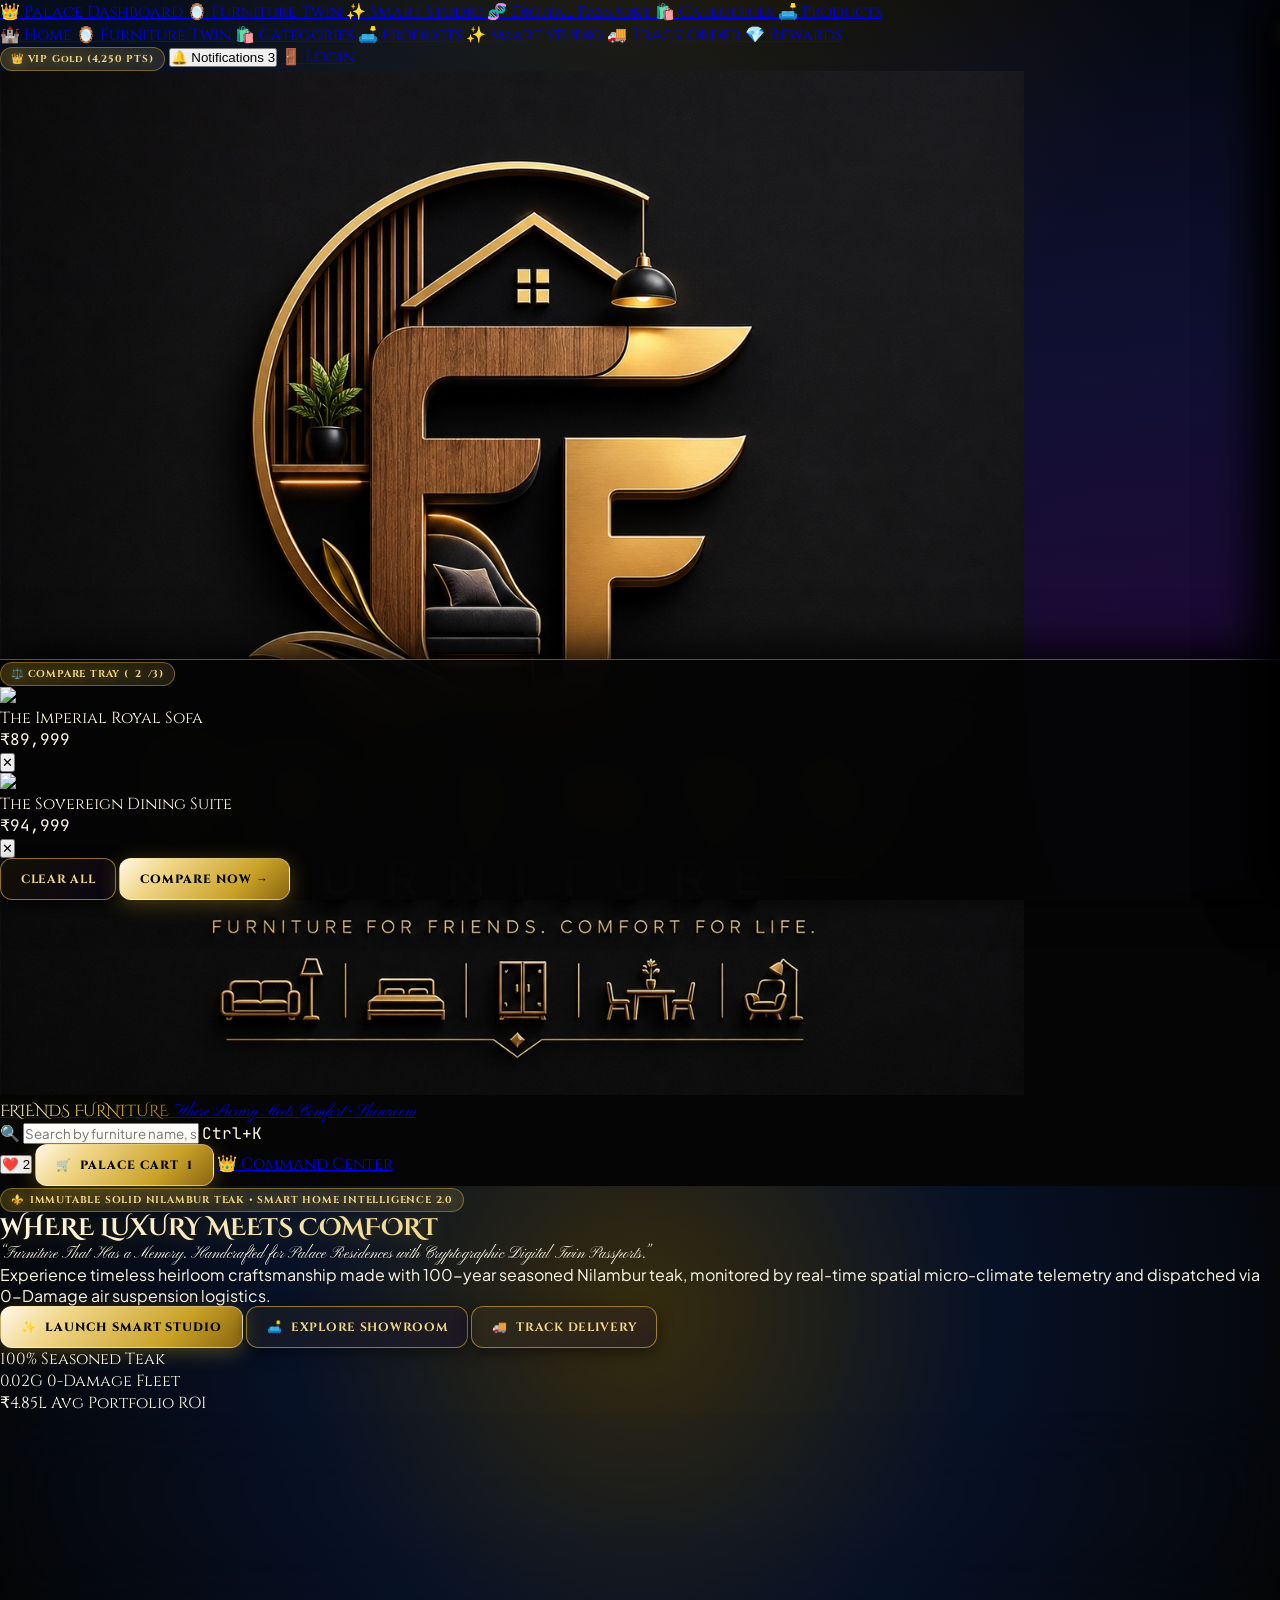
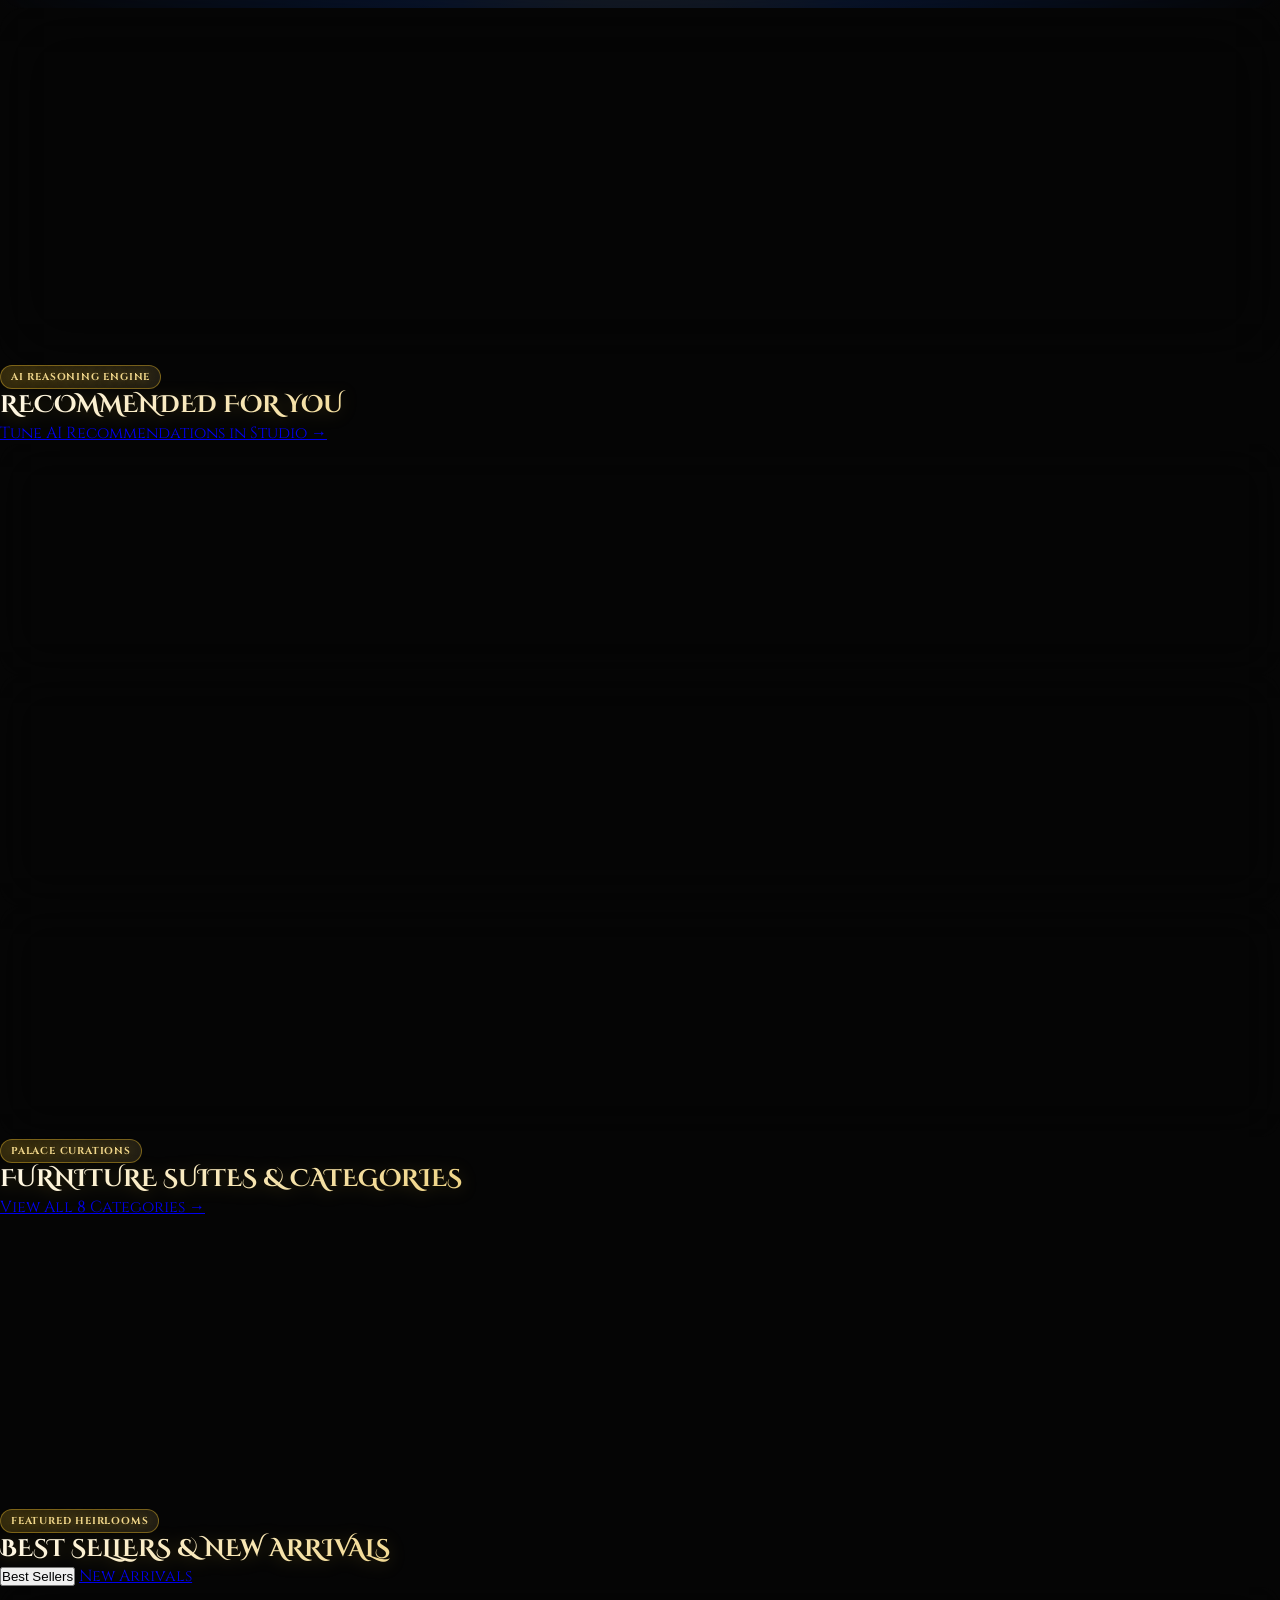
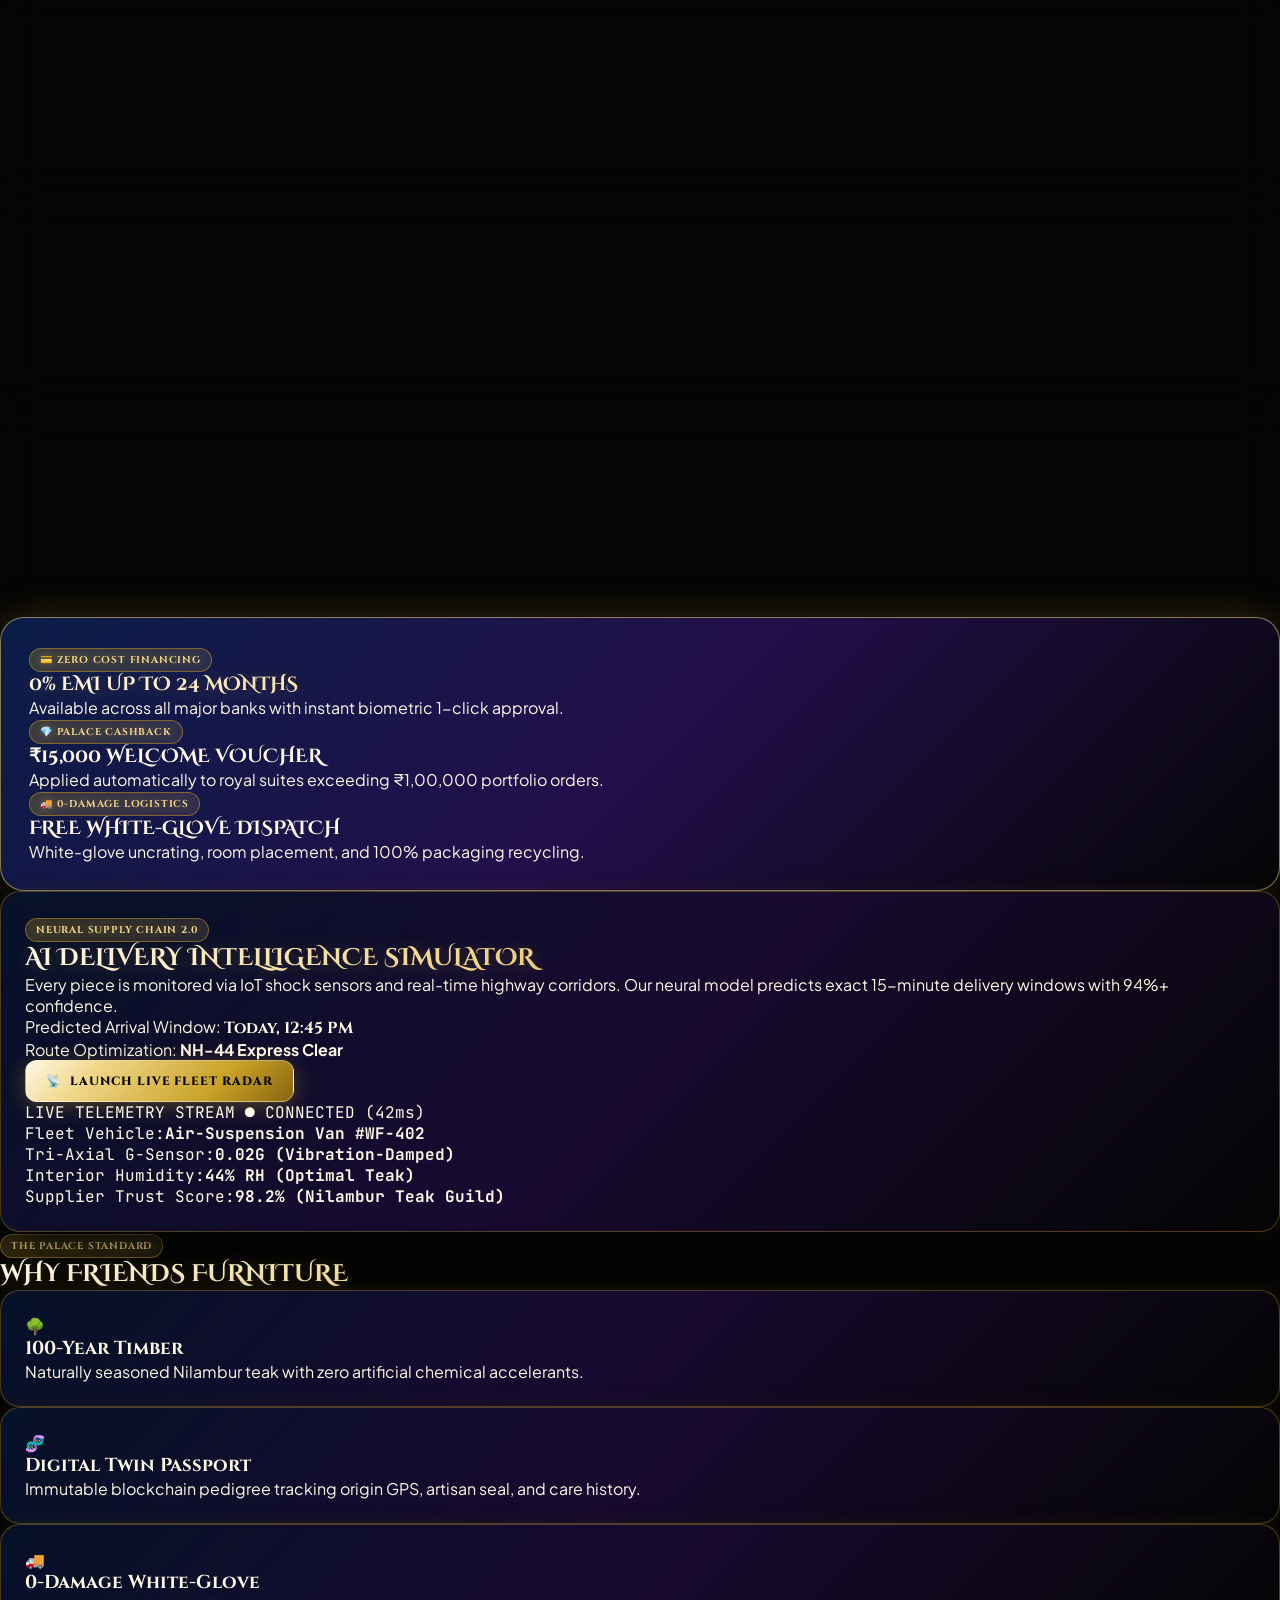
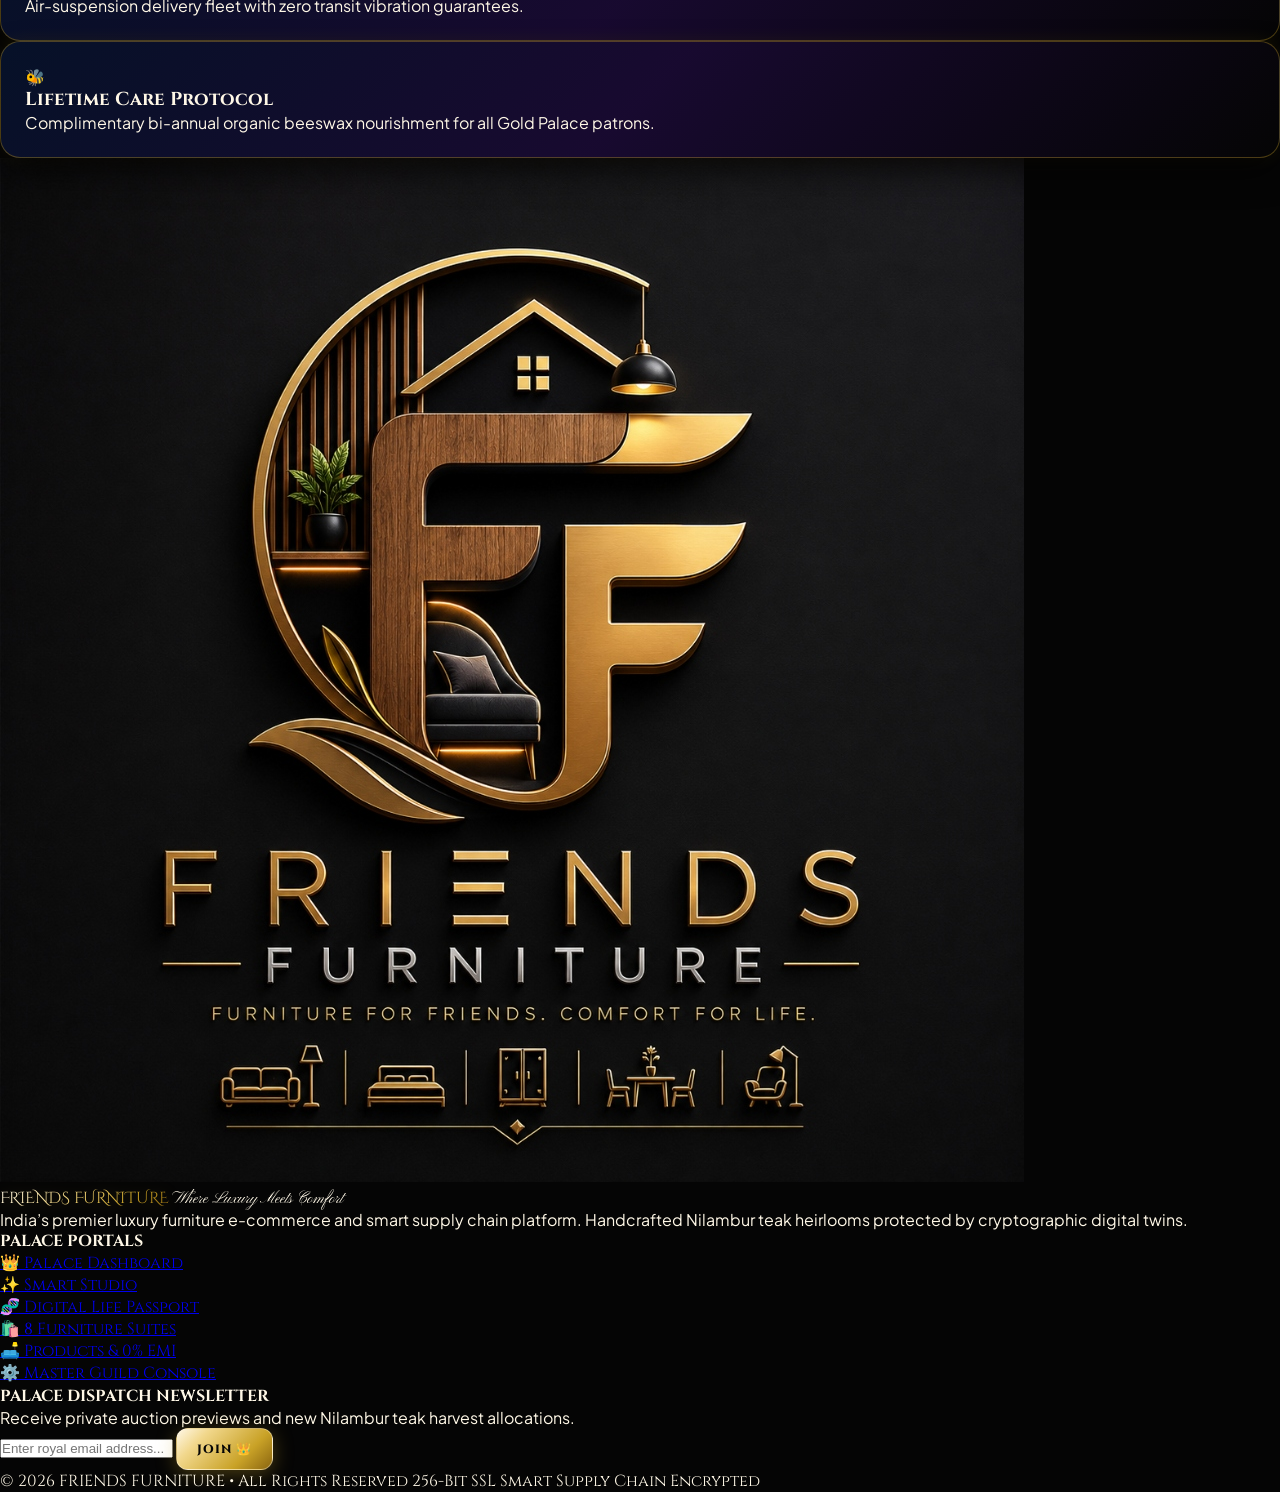
==== index.html @ a9c38a90 "Initialize Friends Furniture with 100% free-tier architecture" ====
<!DOCTYPE html>
<html lang="en">
<head>
  <meta charset="UTF-8" />
  <meta name="viewport" content="width=device-width, initial-scale=1.0" />
  <title>FRIENDS FURNITURE — Where Luxury Meets Comfort | Smart Furniture E-Commerce</title>

  <!-- Google Fonts: Cinzel Decorative, Cinzel, Playfair Display, Pinyon Script, Plus Jakarta Sans & JetBrains Mono -->
  <link rel="preconnect" href="https://fonts.googleapis.com" />
  <link rel="preconnect" href="https://fonts.gstatic.com" crossorigin />
  <link href="https://fonts.googleapis.com/css2?family=Cinzel+Decorative:wght@700;900&family=Cinzel:wght@500;600;700;800;900&family=Playfair+Display:ital,wght@0,600;0,700;1,400&family=Pinyon+Script&family=Plus+Jakarta+Sans:wght@300;400;500;600;700;800&family=JetBrains+Mono:wght@400;500;600;700&display=swap" rel="stylesheet" />

  <!-- Tailwind CSS CDN -->
  <script src="https://cdn.tailwindcss.com"></script>
  <script>
    tailwind.config = {
      theme: {
        extend: {
          colors: {
            royalNavy: '#07142F',
            royalPurple: '#1B0B36',
            obsidian: '#050505',
            antiqueGold: '#C9A227',
            champagne: '#F1D78B',
            ivory: '#FFF8E7',
            burgundy: '#3A0B18',
            emeraldPalace: '#0B3A2C'
          },
          fontFamily: {
            cinzel: ['"Cinzel"', 'serif'],
            cinzelDecor: ['"Cinzel Decorative"', 'serif'],
            pinyon: ['"Pinyon Script"', 'cursive'],
            serif: ['"Playfair Display"', 'Georgia', 'serif'],
            sans: ['"Plus Jakarta Sans"', 'sans-serif'],
            mono: ['"JetBrains Mono"', 'monospace']
          }
        }
      }
    }
  </script>

  <!-- Leaflet CSS for OpenStreetMap (100% Free) -->
  <link rel="stylesheet" href="https://unpkg.com/leaflet@1.9.4/dist/leaflet.css" />

  <!-- Lucide Icons (Free & Open Source) -->
  <script src="https://unpkg.com/lucide@latest"></script>

  <link rel="stylesheet" href="styles.css" />

  <style>
    .hero-glow {
      background: radial-gradient(circle at 50% 30%, rgba(201, 162, 39, 0.25) 0%, rgba(7, 20, 47, 0.8) 50%, rgba(5, 5, 5, 0.98) 100%);
    }
  </style>
</head>

<body class="min-h-screen flex flex-col justify-between antialiased selection:bg-antiqueGold selection:text-black">

  <!-- 🏛️ 1. TOP GLOBAL PROCLAMATION & ECOSYSTEM BAR -->
  <div class="bg-[#050505]/95 backdrop-blur-xl text-xs py-2 border-b border-antiqueGold/30 sticky top-0 z-50">
    <div class="max-w-[1400px] mx-auto px-4 sm:px-6 lg:px-8 flex flex-wrap items-center justify-between gap-3">
      
      <!-- Left: Platform Core Apps & Portals -->
      <div class="flex flex-wrap items-center gap-2">
        <div class="flex items-center gap-1 bg-black/70 p-1 rounded-xl border border-antiqueGold/50 shadow-md">
          <a href="customer-dashboard.html" class="px-2.5 py-1 rounded-lg text-[10px] font-cinzel font-bold text-champagne hover:text-white hover:bg-antiqueGold/20 transition flex items-center gap-1 whitespace-nowrap">
            <span>👑</span> Palace Dashboard
          </a>
          <a href="furniture-twin.html" class="px-2.5 py-1 rounded-lg text-[10px] font-cinzel font-bold text-champagne hover:text-white hover:bg-antiqueGold/20 transition flex items-center gap-1 whitespace-nowrap">
            <span>🪞</span> Furniture Twin
          </a>
          <a href="smart-studio.html" class="px-2.5 py-1 rounded-lg text-[10px] font-cinzel font-bold text-stone-300 hover:text-white hover:bg-antiqueGold/20 transition flex items-center gap-1 whitespace-nowrap">
            <span>✨</span> Smart Studio
          </a>
          <a href="furniture-passport.html?id=FF-2026-00125" class="px-2.5 py-1 rounded-lg text-[10px] font-cinzel font-bold text-stone-300 hover:text-white hover:bg-antiqueGold/20 transition flex items-center gap-1 whitespace-nowrap">
            <span>🧬</span> Digital Passport
          </a>
          <a href="categories.html" class="px-2.5 py-1 rounded-lg text-[10px] font-cinzel font-bold text-stone-300 hover:text-white hover:bg-white/10 transition flex items-center gap-1 whitespace-nowrap">
            <span>🛍️</span> Categories
          </a>
          <a href="living-room.html" class="px-2.5 py-1 rounded-lg text-[10px] font-cinzel font-bold text-stone-300 hover:text-white hover:bg-white/10 transition flex items-center gap-1 whitespace-nowrap">
            <span>🛋️</span> Products
          </a>
        </div>

        <div class="h-4 w-px bg-antiqueGold/40 mx-1 hidden lg:block"></div>

        <div class="flex items-center gap-1 bg-black/50 p-1 rounded-xl border border-white/15 overflow-x-auto">
          <a href="index.html" class="px-2 py-1 rounded-lg text-[10px] font-cinzel font-bold text-[#050505] bg-gradient-to-r from-antiqueGold to-champagne shadow font-black whitespace-nowrap">
            🏰 Home
          </a>
          <a href="furniture-twin.html" class="px-2 py-1 rounded-lg text-[10px] font-cinzel font-bold text-champagne hover:text-white hover:bg-white/5 whitespace-nowrap">
            🪞 Furniture Twin
          </a>
          <a href="categories.html" class="px-2 py-1 rounded-lg text-[10px] font-cinzel font-bold text-stone-300 hover:text-white hover:bg-white/5 whitespace-nowrap">
            🛍️ Categories
          </a>
          <a href="living-room.html" class="px-2 py-1 rounded-lg text-[10px] font-cinzel font-bold text-stone-300 hover:text-white hover:bg-white/5 whitespace-nowrap">
            🛋️ Products
          </a>
          <a href="smart-studio.html" class="px-2 py-1 rounded-lg text-[10px] font-cinzel font-bold text-stone-300 hover:text-white hover:bg-white/5 whitespace-nowrap">
            ✨ Smart Studio
          </a>
          <a href="customer-dashboard.html#ordersSec" class="px-2 py-1 rounded-lg text-[10px] font-cinzel font-bold text-stone-300 hover:text-white hover:bg-white/5 whitespace-nowrap">
            🚚 Track Order
          </a>
          <a href="customer-dashboard.html#memberSec" class="px-2 py-1 rounded-lg text-[10px] font-cinzel font-bold text-stone-300 hover:text-white hover:bg-white/5 whitespace-nowrap">
            💎 Rewards
          </a>
        </div>
      </div>

      <!-- Right Session Status -->
      <div class="flex items-center gap-3 text-stone-300 text-[11px] font-cinzel ml-auto">
        <span class="text-champagne font-bold hidden md:inline badge-gold px-2.5 py-0.5 rounded-full text-[10px]">
          👑 VIP Gold (4,250 PTS)
        </span>
        <button class="ff-notif-trigger text-antiqueGold hover:text-white font-bold text-[10px] flex items-center gap-1.5 bg-white/5 px-2.5 py-1 rounded-lg border border-antiqueGold/30 transition relative">
          <span>🔔</span> Notifications
          <span class="ff-notif-badge w-4 h-4 bg-antiqueGold text-black font-black text-[9px] rounded-full flex items-center justify-center">3</span>
        </button>
        <a href="login.html" class="text-stone-300 hover:text-white font-bold text-[10px] uppercase border border-white/20 px-2.5 py-1 rounded-lg hover:border-antiqueGold transition">
          🚪 Login
        </a>
      </div>

    </div>
  </div>

  <!-- 🏛️ 2. MAIN STICKY NAVBAR -->
  <header class="bg-[#050505]/95 backdrop-blur-2xl border-b border-antiqueGold/30 shadow-2xl sticky top-9 z-40">
    <div class="max-w-[1400px] mx-auto px-4 sm:px-6 lg:px-8 py-3.5 flex items-center justify-between gap-4">
      
      <!-- Brand Logo -->
      <a href="index.html" class="flex items-center gap-3.5 group shrink-0">
        <div class="relative w-12 h-12 rounded-2xl overflow-hidden border-2 border-antiqueGold/60 shadow-[0_0_18px_rgba(201,162,39,0.85)] group-hover:scale-105 transition duration-300 transform bg-black shrink-0">
          <img src="assets/friends-furniture-logo.jpg" alt="Friends Furniture Royal Emblem" class="w-full h-full object-cover" />
        </div>
        <div>
          <span class="font-cinzelDecor font-black text-xl sm:text-2xl tracking-wider gold-gradient-text block">
            FRIENDS FURNITURE
          </span>
          <span class="font-pinyon text-sm sm:text-base tracking-widest text-champagne block -mt-1">
            Where Luxury Meets Comfort • Showroom
          </span>
        </div>
      </a>

      <!-- Search Trigger -->
      <div class="hidden md:flex items-center flex-1 max-w-md mx-4 relative cursor-pointer ff-search-trigger">
        <span class="absolute left-3.5 text-stone-400 text-sm">🔍</span>
        <input 
          type="text" 
          readonly
          placeholder="Search by furniture name, solid wood, room style..." 
          class="w-full bg-black/70 border border-antiqueGold/40 rounded-2xl py-2 pl-10 pr-4 text-xs text-white placeholder-stone-500 cursor-pointer focus:outline-none font-sans"
        />
        <span class="absolute right-3 text-[10px] text-stone-400 font-mono bg-white/10 px-1.5 py-0.5 rounded">Ctrl+K</span>
      </div>

      <!-- Quick Action Utilities -->
      <div class="flex items-center gap-2.5 sm:gap-3">
        <button onclick="FF_Wishlist.toggle('ff-101')" class="p-2.5 rounded-xl bg-white/5 hover:bg-white/10 border border-antiqueGold/30 text-stone-200 relative transition" title="Royal Wishlist">
          <span class="text-base">❤️</span>
          <span class="ff-wishlist-badge absolute top-1 right-1 w-4 h-4 bg-antiqueGold text-black text-[9px] font-black rounded-full flex items-center justify-center">2</span>
        </button>

        <button class="ff-cart-trigger btn-gold px-3.5 py-2 rounded-xl text-xs font-cinzel font-black shadow-xl flex items-center gap-1.5">
          <span>🛒</span>
          <span class="hidden sm:inline">Palace Cart</span>
          <span class="ff-cart-badge bg-black text-antiqueGold text-[10px] font-black px-1.5 py-0.2 rounded-full">1</span>
        </button>

        <a href="customer-dashboard.html" class="p-2 rounded-xl bg-white/5 hover:bg-white/10 border border-antiqueGold/30 text-champagne transition hidden sm:flex items-center gap-1.5 text-xs font-cinzel font-bold">
          <span>👑</span> Command Center
        </a>
      </div>

    </div>
  </header>

  <!-- 🌟 3. MAIN SHOWROOM HOMEPAGE CONTENT -->
  <main class="w-full space-y-16 pb-12">
    
    <!-- 👑 HERO SECTION: GRAND LUXURY SHOWROOM BANNER -->
    <section class="relative w-full py-16 sm:py-24 hero-glow border-b border-antiqueGold/30 overflow-hidden">
      <div class="max-w-[1400px] mx-auto px-4 sm:px-6 lg:px-8 grid grid-cols-1 lg:grid-cols-12 gap-8 items-center relative z-10">
        
        <div class="lg:col-span-7 space-y-6 text-left">
          <div class="inline-flex items-center gap-2 badge-gold text-[10px] font-cinzel font-bold px-3.5 py-1 rounded-full uppercase tracking-wider">
            <span>⚜️</span> IMMUTABLE SOLID NILAMBUR TEAK • SMART HOME INTELLIGENCE 2.0
          </div>
          
          <h1 class="text-3xl sm:text-5xl lg:text-6xl font-cinzelDecor font-black text-white gold-gradient-text leading-tight drop-shadow-[0_4px_25px_rgba(201,162,39,0.35)]">
            WHERE LUXURY MEETS COMFORT
          </h1>
          
          <p class="text-base sm:text-xl text-champagne font-pinyon leading-relaxed">
            “Furniture That Has a Memory. Handcrafted for Palace Residences with Cryptographic Digital Twin Passports.”
          </p>

          <p class="text-xs sm:text-sm text-stone-300 font-sans max-w-xl leading-relaxed">
            Experience timeless heirloom craftsmanship made with 100-year seasoned Nilambur teak, 
            monitored by real-time spatial micro-climate telemetry and dispatched via 0-Damage air suspension logistics.
          </p>

          <!-- Call to Action Buttons -->
          <div class="flex flex-wrap items-center gap-4 pt-2">
            <a href="smart-studio.html" class="btn-gold px-6 py-3.5 rounded-xl font-cinzel font-black text-xs uppercase tracking-widest shadow-2xl flex items-center gap-2">
              <span>✨</span> LAUNCH SMART STUDIO
            </a>
            <a href="living-room.html" class="btn-outline-gold px-6 py-3.5 rounded-xl font-cinzel font-bold text-xs uppercase tracking-widest flex items-center gap-2">
              <span>🛋️</span> EXPLORE SHOWROOM
            </a>
            <a href="customer-dashboard.html#ordersSec" class="btn-outline-gold px-6 py-3.5 rounded-xl font-cinzel font-bold text-xs uppercase tracking-widest flex items-center gap-2">
              <span>🚚</span> TRACK DELIVERY
            </a>
          </div>

          <!-- Hero KPI Ticker -->
          <div class="grid grid-cols-3 gap-4 pt-6 border-t border-white/10 text-xs font-cinzel max-w-lg">
            <div>
              <span class="text-2xl font-cinzel font-black text-champagne block">100%</span>
              <span class="text-[10px] text-stone-400">Seasoned Teak</span>
            </div>
            <div>
              <span class="text-2xl font-cinzel font-black text-emerald-400 block">0.02G</span>
              <span class="text-[10px] text-stone-400">0-Damage Fleet</span>
            </div>
            <div>
              <span class="text-2xl font-cinzel font-black text-champagne block">₹4.85L</span>
              <span class="text-[10px] text-stone-400">Avg Portfolio ROI</span>
            </div>
          </div>
        </div>

        <!-- Hero 3D Staging Visual Card -->
        <div class="lg:col-span-5 relative">
          <div class="saas-card-featured p-4 relative overflow-hidden rounded-3xl group">
            <div class="aspect-[4/3] rounded-2xl overflow-hidden bg-black/80 relative">
              <img src="https://images.unsplash.com/photo-1555041469-a586c61ea9bc?auto=format&fit=crop&w=1000&q=80" alt="Palace Living Room Showroom" class="w-full h-full object-cover group-hover:scale-105 transition duration-700" />
              <div class="absolute inset-0 bg-gradient-to-t from-black via-transparent to-transparent"></div>
              <div class="absolute bottom-4 left-4 right-4 flex justify-between items-end">
                <div>
                  <span class="badge-gold text-[8px]">SPOTLIGHT MASTERPIECE</span>
                  <h3 class="font-cinzel font-bold text-sm text-white mt-0.5">The Imperial Royal Sofa</h3>
                  <span class="text-champagne font-mono text-xs font-bold">₹89,999 • Solid Teak</span>
                </div>
                <a href="smart-studio.html#customizerSec" class="btn-gold px-3 py-1.5 rounded-lg text-[10px] font-cinzel font-bold">
                  Customize In Studio →
                </a>
              </div>
            </div>
          </div>
        </div>

      </div>
    </section>

    <!-- ✨ NEW SPOTLIGHT SECTION: FRIENDS FURNITURE SMART STUDIO -->
    <section class="max-w-[1400px] mx-auto px-4 sm:px-6 lg:px-8">
      <div class="saas-card-featured p-8 rounded-3xl border border-antiqueGold/60 grid grid-cols-1 lg:grid-cols-12 gap-8 items-center">
        
        <div class="lg:col-span-7 space-y-4">
          <div class="inline-flex items-center gap-2 badge-gold text-[9px] font-cinzel font-bold px-3 py-1 rounded-full uppercase">
            <span>✨</span> FLAGSHIP TECHNOLOGY PRODUCT
          </div>
          <h2 class="text-2xl sm:text-4xl font-cinzelDecor font-black text-white gold-gradient-text">
            FRIENDS FURNITURE SMART STUDIO
          </h2>
          <p class="text-xs sm:text-sm text-stone-300 font-sans leading-relaxed">
            Experience our next-generation furniture intelligence suite. Combine AI recommendations, 
            interactive 2D/3D customization, 4-chamber spatial staging, side-by-side product comparison, 
            and real-time zero-cost EMI calculations in one dedicated command center.
          </p>

          <div class="grid grid-cols-2 sm:grid-cols-3 gap-3 pt-2 text-xs font-cinzel">
            <div class="p-3 bg-black/60 rounded-xl border border-white/10 space-y-1">
              <span class="text-champagne font-bold block">🤖 AI Curation</span>
              <span class="text-[10px] text-stone-400 font-sans">Contextual room & style match</span>
            </div>
            <div class="p-3 bg-black/60 rounded-xl border border-white/10 space-y-1">
              <span class="text-champagne font-bold block">🎨 Live Customizer</span>
              <span class="text-[10px] text-stone-400 font-sans">Dynamic fabric, finish & size</span>
            </div>
            <div class="p-3 bg-black/60 rounded-xl border border-white/10 space-y-1">
              <span class="text-champagne font-bold block">🛋️ 3D Room Preview</span>
              <span class="text-[10px] text-stone-400 font-sans">Spatial scale & walking chi</span>
            </div>
          </div>

          <div class="pt-3">
            <a href="smart-studio.html" class="btn-gold px-7 py-3.5 rounded-xl font-cinzel font-black text-xs uppercase tracking-widest shadow-2xl inline-flex items-center gap-2">
              <span>🚀</span> OPEN DEDICATED SMART STUDIO →
            </a>
          </div>
        </div>

        <div class="lg:col-span-5 relative">
          <div class="aspect-[4/3] rounded-2xl overflow-hidden bg-black border border-antiqueGold/40 shadow-2xl relative group">
            <img src="https://images.unsplash.com/photo-1600210492486-724fe5c67fb0?auto=format&fit=crop&w=800&q=80" class="w-full h-full object-cover group-hover:scale-105 transition duration-700" />
            <div class="absolute inset-0 bg-gradient-to-t from-black via-black/30 to-transparent"></div>
            <div class="absolute bottom-4 left-4 right-4 bg-black/80 backdrop-blur-md p-3.5 rounded-xl border border-antiqueGold/40 flex justify-between items-center text-xs">
              <div>
                <span class="font-cinzel font-bold text-white block">Smart Studio Telemetry</span>
                <span class="text-[10px] text-champagne font-mono">6 Connected Technology Modules</span>
              </div>
              <a href="smart-studio.html" class="btn-gold text-[10px] px-3 py-1.5 rounded-lg font-bold">Launch</a>
            </div>
          </div>
        </div>

      </div>
    </section>

    <!-- 🤖 NEW SECTION: AI RECOMMENDED FOR YOU CAROUSEL -->
    <section class="max-w-[1400px] mx-auto px-4 sm:px-6 lg:px-8 space-y-6">
      <div class="flex flex-col sm:flex-row justify-between sm:items-end gap-2 border-b border-antiqueGold/30 pb-4">
        <div>
          <span class="badge-gold text-[9px] font-cinzel font-bold px-2.5 py-0.5 rounded-full uppercase">AI REASONING ENGINE</span>
          <h2 class="text-2xl sm:text-3xl font-cinzelDecor font-black text-white gold-gradient-text mt-1">
            RECOMMENDED FOR YOU
          </h2>
        </div>
        <a href="smart-studio.html#recommendationsSec" class="text-xs text-champagne font-cinzel font-bold hover:underline">
          Tune AI Recommendations in Studio →
        </a>
      </div>

      <div class="grid grid-cols-1 sm:grid-cols-2 lg:grid-cols-3 gap-6">
        
        <!-- Rec Card 1 -->
        <div class="palace-card p-5 space-y-3 flex flex-col justify-between group">
          <div class="space-y-3">
            <div class="relative aspect-[4/3] rounded-xl overflow-hidden bg-black">
              <img src="https://images.unsplash.com/photo-1555041469-a586c61ea9bc?auto=format&fit=crop&w=600&q=80" class="w-full h-full object-cover group-hover:scale-105 transition duration-500" />
              <span class="absolute top-2 left-2 badge-gold text-[8px]">🤖 98% AI Match</span>
              <button onclick="FF_Wishlist.toggle('ff-101')" data-wishlist-btn="ff-101" class="absolute top-2 right-2 w-8 h-8 rounded-full bg-black/70 flex items-center justify-center text-xs hover:bg-black transition">🤍</button>
            </div>
            <div>
              <span class="text-[9px] text-stone-400 font-cinzel uppercase block">Living Room Masterpiece</span>
              <h3 class="font-cinzel font-bold text-sm text-white group-hover:text-champagne transition">The Imperial Royal Sofa</h3>
              <p class="text-[11px] text-stone-400 font-sans mt-0.5">Solid Nilambur Teak • Royal Velvet</p>
            </div>
            <div class="p-2.5 bg-antiqueGold/10 rounded-xl border border-antiqueGold/30 text-[10px] text-champagne font-sans">
              💡 Recommended because you viewed luxury palace living room furniture.
            </div>
          </div>
          <div class="space-y-2 pt-3 border-t border-white/10">
            <div class="flex items-baseline justify-between">
              <span class="font-mono text-base font-bold text-champagne">₹89,999</span>
              <span class="text-[10px] text-amber-300 font-cinzel">⚡ ₹3,750/mo (0% EMI)</span>
            </div>
            <div class="grid grid-cols-2 gap-2">
              <button onclick="FF_Cart.addItem('ff-101')" class="btn-gold text-[10px] py-2 rounded-xl">Add to Cart</button>
              <button data-compare-btn="ff-101" onclick="FF_Compare.toggle('ff-101')" class="btn-outline-gold text-[10px] py-2 rounded-lg">⚖️ Compare</button>
            </div>
          </div>
        </div>

        <!-- Rec Card 2 -->
        <div class="palace-card p-5 space-y-3 flex flex-col justify-between group">
          <div class="space-y-3">
            <div class="relative aspect-[4/3] rounded-xl overflow-hidden bg-black">
              <img src="https://images.unsplash.com/photo-1617806118233-18e1de247200?auto=format&fit=crop&w=600&q=80" class="w-full h-full object-cover group-hover:scale-105 transition duration-500" />
              <span class="absolute top-2 left-2 badge-gold text-[8px]">🤖 96% AI Match</span>
              <button onclick="FF_Wishlist.toggle('ff-102')" data-wishlist-btn="ff-102" class="absolute top-2 right-2 w-8 h-8 rounded-full bg-black/70 flex items-center justify-center text-xs hover:bg-black transition">🤍</button>
            </div>
            <div>
              <span class="text-[9px] text-stone-400 font-cinzel uppercase block">Banquet & Dining</span>
              <h3 class="font-cinzel font-bold text-sm text-white group-hover:text-champagne transition">The Sovereign Dining Suite</h3>
              <p class="text-[11px] text-stone-400 font-sans mt-0.5">Live-Edge Solid Sheesham • Seats 8</p>
            </div>
            <div class="p-2.5 bg-antiqueGold/10 rounded-xl border border-antiqueGold/30 text-[10px] text-champagne font-sans">
              💡 Recommended for your spacious 18x14ft dining room with brass inlays.
            </div>
          </div>
          <div class="space-y-2 pt-3 border-t border-white/10">
            <div class="flex items-baseline justify-between">
              <span class="font-mono text-base font-bold text-champagne">₹94,999</span>
              <span class="text-[10px] text-amber-300 font-cinzel">⚡ ₹3,958/mo (0% EMI)</span>
            </div>
            <div class="grid grid-cols-2 gap-2">
              <button onclick="FF_Cart.addItem('ff-102')" class="btn-gold text-[10px] py-2 rounded-xl">Add to Cart</button>
              <button data-compare-btn="ff-102" onclick="FF_Compare.toggle('ff-102')" class="btn-outline-gold text-[10px] py-2 rounded-lg">⚖️ Compare</button>
            </div>
          </div>
        </div>

        <!-- Rec Card 3 -->
        <div class="palace-card p-5 space-y-3 flex flex-col justify-between group">
          <div class="space-y-3">
            <div class="relative aspect-[4/3] rounded-xl overflow-hidden bg-black">
              <img src="https://images.unsplash.com/photo-1505693416388-ac5ce068fe85?auto=format&fit=crop&w=600&q=80" class="w-full h-full object-cover group-hover:scale-105 transition duration-500" />
              <span class="absolute top-2 left-2 badge-gold text-[8px]">🤖 95% AI Match</span>
              <button onclick="FF_Wishlist.toggle('ff-103')" data-wishlist-btn="ff-103" class="absolute top-2 right-2 w-8 h-8 rounded-full bg-black/70 flex items-center justify-center text-xs hover:bg-black transition">🤍</button>
            </div>
            <div>
              <span class="text-[9px] text-stone-400 font-cinzel uppercase block">Bedroom Sanctuary</span>
              <h3 class="font-cinzel font-bold text-sm text-white group-hover:text-champagne transition">The Majesty King Canopy Bed</h3>
              <p class="text-[11px] text-stone-400 font-sans mt-0.5">Four-Poster Seasoned Teak • 24K Gold Inlays</p>
            </div>
            <div class="p-2.5 bg-antiqueGold/10 rounded-xl border border-antiqueGold/30 text-[10px] text-champagne font-sans">
              💡 Recommended based on your interest in Master Heritage Bedroom suites.
            </div>
          </div>
          <div class="space-y-2 pt-3 border-t border-white/10">
            <div class="flex items-baseline justify-between">
              <span class="font-mono text-base font-bold text-champagne">₹1,19,999</span>
              <span class="text-[10px] text-amber-300 font-cinzel">⚡ ₹4,999/mo (0% EMI)</span>
            </div>
            <div class="grid grid-cols-2 gap-2">
              <button onclick="FF_Cart.addItem('ff-103')" class="btn-gold text-[10px] py-2 rounded-xl">Add to Cart</button>
              <button data-compare-btn="ff-103" onclick="FF_Compare.toggle('ff-103')" class="btn-outline-gold text-[10px] py-2 rounded-lg">⚖️ Compare</button>
            </div>
          </div>
        </div>

      </div>
    </section>

    <!-- 🛍️ SECTION 2: 8 FURNITURE CATEGORIES SHOWCASE -->
    <section class="max-w-[1400px] mx-auto px-4 sm:px-6 lg:px-8 space-y-6">
      <div class="flex flex-col sm:flex-row justify-between sm:items-end gap-2 border-b border-antiqueGold/30 pb-4">
        <div>
          <span class="badge-gold text-[9px] font-cinzel font-bold px-2.5 py-0.5 rounded-full uppercase">PALACE CURATIONS</span>
          <h2 class="text-2xl sm:text-3xl font-cinzelDecor font-black text-white gold-gradient-text mt-1">
            FURNITURE SUITES & CATEGORIES
          </h2>
        </div>
        <a href="categories.html" class="text-xs text-champagne font-cinzel font-bold hover:underline">
          View All 8 Categories →
        </a>
      </div>

      <div class="grid grid-cols-2 sm:grid-cols-4 gap-4">
        <!-- 1. Living Room -->
        <a href="living-room.html?cat=living" class="saas-card p-4 text-center space-y-3 group block">
          <div class="aspect-square rounded-xl overflow-hidden bg-black mb-2">
            <img src="https://images.unsplash.com/photo-1555041469-a586c61ea9bc?auto=format&fit=crop&w=400&q=80" alt="Living Room" class="w-full h-full object-cover group-hover:scale-110 transition duration-500" />
          </div>
          <h3 class="font-cinzel font-bold text-xs sm:text-sm text-white group-hover:text-champagne transition">Living Room</h3>
          <span class="text-[10px] text-stone-400 block font-sans">18 Masterpieces</span>
        </a>

        <!-- 2. Bedroom -->
        <a href="living-room.html?cat=bedroom" class="saas-card p-4 text-center space-y-3 group block">
          <div class="aspect-square rounded-xl overflow-hidden bg-black mb-2">
            <img src="https://images.unsplash.com/photo-1505693416388-ac5ce068fe85?auto=format&fit=crop&w=400&q=80" alt="Bedroom" class="w-full h-full object-cover group-hover:scale-110 transition duration-500" />
          </div>
          <h3 class="font-cinzel font-bold text-xs sm:text-sm text-white group-hover:text-champagne transition">Bedroom Sanctuary</h3>
          <span class="text-[10px] text-stone-400 block font-sans">12 Masterpieces</span>
        </a>

        <!-- 3. Dining -->
        <a href="living-room.html?cat=dining" class="saas-card p-4 text-center space-y-3 group block">
          <div class="aspect-square rounded-xl overflow-hidden bg-black mb-2">
            <img src="https://images.unsplash.com/photo-1617806118233-18e1de247200?auto=format&fit=crop&w=400&q=80" alt="Dining Room" class="w-full h-full object-cover group-hover:scale-110 transition duration-500" />
          </div>
          <h3 class="font-cinzel font-bold text-xs sm:text-sm text-white group-hover:text-champagne transition">Banquet & Dining</h3>
          <span class="text-[10px] text-stone-400 block font-sans">14 Masterpieces</span>
        </a>

        <!-- 4. Office -->
        <a href="living-room.html?cat=office" class="saas-card p-4 text-center space-y-3 group block">
          <div class="aspect-square rounded-xl overflow-hidden bg-black mb-2">
            <img src="https://images.unsplash.com/photo-1524758631624-e2822e304c36?auto=format&fit=crop&w=400&q=80" alt="Office" class="w-full h-full object-cover group-hover:scale-110 transition duration-500" />
          </div>
          <h3 class="font-cinzel font-bold text-xs sm:text-sm text-white group-hover:text-champagne transition">Executive Office</h3>
          <span class="text-[10px] text-stone-400 block font-sans">9 Masterpieces</span>
        </a>
      </div>
    </section>

    <!-- 🏆 SECTION 3: BEST SELLERS & NEW ARRIVALS -->
    <section class="max-w-[1400px] mx-auto px-4 sm:px-6 lg:px-8 space-y-6">
      <div class="flex flex-col sm:flex-row justify-between sm:items-end gap-2 border-b border-antiqueGold/30 pb-4">
        <div>
          <span class="badge-gold text-[9px] font-cinzel font-bold px-2.5 py-0.5 rounded-full uppercase">FEATURED HEIRLOOMS</span>
          <h2 class="text-2xl sm:text-3xl font-cinzelDecor font-black text-white gold-gradient-text mt-1">
            BEST SELLERS & NEW ARRIVALS
          </h2>
        </div>
        <div class="flex bg-black/60 p-1 rounded-xl border border-antiqueGold/40 text-xs font-cinzel">
          <button class="px-3.5 py-1.5 rounded-lg bg-antiqueGold text-black font-black">Best Sellers</button>
          <a href="living-room.html" class="px-3.5 py-1.5 rounded-lg text-stone-300 hover:text-white">New Arrivals</a>
        </div>
      </div>

      <div class="grid grid-cols-1 md:grid-cols-3 gap-6">
        
        <!-- Best Seller 1 -->
        <div class="saas-card p-5 space-y-3 flex flex-col justify-between group">
          <div>
            <div class="relative aspect-[4/3] rounded-xl overflow-hidden bg-black mb-3">
              <img src="https://images.unsplash.com/photo-1555041469-a586c61ea9bc?auto=format&fit=crop&w=600&q=80" alt="Royal Sofa" class="w-full h-full object-cover group-hover:scale-105 transition duration-500" />
              <span class="absolute top-2 left-2 badge-gold text-[8px]">DNA: FF-SF2048</span>
              <span class="absolute top-2 right-2 bg-emerald-950 text-emerald-400 text-[8px] font-bold px-2 py-0.5 rounded-full border border-emerald-500/40">94% Confidence</span>
            </div>
            <div class="space-y-1">
              <span class="text-[10px] text-stone-400 font-cinzel">Solid Nilambur Teak</span>
              <h3 class="font-cinzel font-bold text-sm text-white">The Imperial Royal Palace Sofa</h3>
              <p class="text-[11px] text-stone-400">Hand-carved seasoned teak adorned with 24K gold foil and emerald velvet.</p>
            </div>
          </div>
          <div class="space-y-2 pt-2 border-t border-white/10">
            <div class="flex justify-between items-baseline">
              <span class="text-base font-cinzel font-black text-champagne">₹89,999</span>
              <button onclick="FF_EMI.openModal(89999, 'The Imperial Royal Palace Sofa')" class="text-[10px] text-emerald-400 font-mono hover:underline">⚡ 0% EMI ₹3,750/mo</button>
            </div>
            <div class="grid grid-cols-2 gap-2">
              <button onclick="FF_Cart.addItem('ff-101')" class="btn-gold py-2 rounded-xl text-[10px] font-cinzel font-black text-center block">
                Add To Cart
              </button>
              <button data-compare-btn="ff-101" onclick="FF_Compare.toggle('ff-101')" class="btn-outline-gold py-2 rounded-xl text-[10px] font-cinzel font-bold text-center block">
                ⚖️ Compare
              </button>
            </div>
          </div>
        </div>

        <!-- Best Seller 2 -->
        <div class="saas-card p-5 space-y-3 flex flex-col justify-between group">
          <div>
            <div class="relative aspect-[4/3] rounded-xl overflow-hidden bg-black mb-3">
              <img src="https://images.unsplash.com/photo-1617806118233-18e1de247200?auto=format&fit=crop&w=600&q=80" alt="Dining Suite" class="w-full h-full object-cover group-hover:scale-105 transition duration-500" />
              <span class="absolute top-2 left-2 badge-gold text-[8px]">DNA: FF-DN3091</span>
              <span class="absolute top-2 right-2 bg-emerald-950 text-emerald-400 text-[8px] font-bold px-2 py-0.5 rounded-full border border-emerald-500/40">96% Confidence</span>
            </div>
            <div class="space-y-1">
              <span class="text-[10px] text-stone-400 font-cinzel">Malabar Rosewood</span>
              <h3 class="font-cinzel font-bold text-sm text-white">The Sovereign 8-Seater Dining Suite</h3>
              <p class="text-[11px] text-stone-400">Monolithic timber tabletop with brass inlays and 8 ergonomic armchairs.</p>
            </div>
          </div>
          <div class="space-y-2 pt-2 border-t border-white/10">
            <div class="flex justify-between items-baseline">
              <span class="text-base font-cinzel font-black text-champagne">₹94,999</span>
              <button onclick="FF_EMI.openModal(94999, 'The Sovereign 8-Seater Dining Suite')" class="text-[10px] text-emerald-400 font-mono hover:underline">⚡ 0% EMI ₹3,958/mo</button>
            </div>
            <div class="grid grid-cols-2 gap-2">
              <button onclick="FF_Cart.addItem('ff-102')" class="btn-gold py-2 rounded-xl text-[10px] font-cinzel font-black text-center block">
                Add To Cart
              </button>
              <button data-compare-btn="ff-102" onclick="FF_Compare.toggle('ff-102')" class="btn-outline-gold py-2 rounded-xl text-[10px] font-cinzel font-bold text-center block">
                ⚖️ Compare
              </button>
            </div>
          </div>
        </div>

        <!-- Best Seller 3 -->
        <div class="saas-card p-5 space-y-3 flex flex-col justify-between group">
          <div>
            <div class="relative aspect-[4/3] rounded-xl overflow-hidden bg-black mb-3">
              <img src="https://images.unsplash.com/photo-1505693416388-ac5ce068fe85?auto=format&fit=crop&w=600&q=80" alt="Canopy Bed" class="w-full h-full object-cover group-hover:scale-105 transition duration-500" />
              <span class="absolute top-2 left-2 badge-gold text-[8px]">DNA: FF-BD4012</span>
              <span class="absolute top-2 right-2 bg-emerald-950 text-emerald-400 text-[8px] font-bold px-2 py-0.5 rounded-full border border-emerald-500/40">99% Confidence</span>
            </div>
            <div class="space-y-1">
              <span class="text-[10px] text-stone-400 font-cinzel">Nilambur Old-Growth Teak</span>
              <h3 class="font-cinzel font-bold text-sm text-white">The Majesty King Canopy Bed</h3>
              <p class="text-[11px] text-stone-400">Architectural 4-post canopy bed with micro-climate orthopedic support.</p>
            </div>
          </div>
          <div class="space-y-2 pt-2 border-t border-white/10">
            <div class="flex justify-between items-baseline">
              <span class="text-base font-cinzel font-black text-champagne">₹1,19,999</span>
              <button onclick="FF_EMI.openModal(119999, 'The Majesty King Canopy Bed')" class="text-[10px] text-emerald-400 font-mono hover:underline">⚡ 0% EMI ₹4,999/mo</button>
            </div>
            <div class="grid grid-cols-2 gap-2">
              <button onclick="FF_Cart.addItem('ff-103')" class="btn-gold py-2 rounded-xl text-[10px] font-cinzel font-black text-center block">
                Add To Cart
              </button>
              <button data-compare-btn="ff-103" onclick="FF_Compare.toggle('ff-103')" class="btn-outline-gold py-2 rounded-xl text-[10px] font-cinzel font-bold text-center block">
                ⚖️ Compare
              </button>
            </div>
          </div>
        </div>

      </div>
    </section>

    <!-- 🎁 SECTION 4: SPECIAL OFFERS & FINANCING BANNER -->
    <section class="max-w-[1400px] mx-auto px-4 sm:px-6 lg:px-8" id="offers">
      <div class="saas-card-featured p-8 rounded-3xl border border-antiqueGold/50 grid grid-cols-1 md:grid-cols-3 gap-6 text-center md:text-left">
        <div class="space-y-2">
          <span class="badge-gold text-[9px] font-cinzel font-bold">💳 ZERO COST FINANCING</span>
          <h3 class="font-cinzelDecor font-bold text-lg text-white gold-gradient-text">0% EMI UP TO 24 MONTHS</h3>
          <p class="text-xs text-stone-300">Available across all major banks with instant biometric 1-click approval.</p>
        </div>

        <div class="space-y-2">
          <span class="badge-gold text-[9px] font-cinzel font-bold">💎 PALACE CASHBACK</span>
          <h3 class="font-cinzelDecor font-bold text-lg text-champagne">₹15,000 WELCOME VOUCHER</h3>
          <p class="text-xs text-stone-300">Applied automatically to royal suites exceeding ₹1,00,000 portfolio orders.</p>
        </div>

        <div class="space-y-2">
          <span class="badge-gold text-[9px] font-cinzel font-bold">🚚 0-DAMAGE LOGISTICS</span>
          <h3 class="font-cinzelDecor font-bold text-lg text-emerald-400">FREE WHITE-GLOVE DISPATCH</h3>
          <p class="text-xs text-stone-300">White-glove uncrating, room placement, and 100% packaging recycling.</p>
        </div>
      </div>
    </section>

    <!-- 🤖 SECTION 5: SIGNATURE AI DELIVERY INTELLIGENCE TELEMETRY -->
    <section class="max-w-[1400px] mx-auto px-4 sm:px-6 lg:px-8 space-y-6">
      <div class="saas-card p-6 sm:p-8 rounded-3xl border border-antiqueGold/40 grid grid-cols-1 lg:grid-cols-12 gap-8 items-center">
        
        <div class="lg:col-span-6 space-y-4">
          <span class="badge-gold text-[9px] font-cinzel font-bold px-3 py-1 rounded-full uppercase">NEURAL SUPPLY CHAIN 2.0</span>
          <h2 class="text-2xl sm:text-3xl font-cinzelDecor font-black text-white gold-gradient-text">
            AI DELIVERY INTELLIGENCE SIMULATOR
          </h2>
          <p class="text-xs sm:text-sm text-stone-300 font-sans leading-relaxed">
            Every piece is monitored via IoT shock sensors and real-time highway corridors. 
            Our neural model predicts exact 15-minute delivery windows with 94%+ confidence.
          </p>

          <div class="grid grid-cols-2 gap-3 text-xs">
            <div class="p-3 bg-black/60 rounded-xl border border-white/10">
              <span class="text-stone-400 block text-[10px]">Predicted Arrival Window:</span>
              <strong class="text-champagne font-bold font-cinzel">Today, 12:45 PM</strong>
            </div>
            <div class="p-3 bg-black/60 rounded-xl border border-white/10">
              <span class="text-stone-400 block text-[10px]">Route Optimization:</span>
              <strong class="text-emerald-400 font-bold">NH-44 Express Clear</strong>
            </div>
          </div>

          <a href="customer-dashboard.html#ordersSec" class="btn-gold px-5 py-2.5 rounded-xl font-cinzel font-black text-xs uppercase tracking-wider inline-flex items-center gap-2">
            <span>📡</span> LAUNCH LIVE FLEET RADAR
          </a>
        </div>

        <div class="lg:col-span-6 bg-black/80 rounded-2xl p-5 border border-antiqueGold/30 space-y-3 font-mono text-xs">
          <div class="flex justify-between items-center border-b border-white/10 pb-2">
            <span class="text-champagne font-bold">LIVE TELEMETRY STREAM</span>
            <span class="text-emerald-400 text-[10px] animate-pulse">● CONNECTED (42ms)</span>
          </div>
          <div class="space-y-1.5 text-[11px] text-stone-300">
            <div class="flex justify-between"><span>Fleet Vehicle:</span><strong class="text-white">Air-Suspension Van #WF-402</strong></div>
            <div class="flex justify-between"><span>Tri-Axial G-Sensor:</span><strong class="text-emerald-400">0.02G (Vibration-Damped)</strong></div>
            <div class="flex justify-between"><span>Interior Humidity:</span><strong class="text-champagne">44% RH (Optimal Teak)</strong></div>
            <div class="flex justify-between"><span>Supplier Trust Score:</span><strong class="text-white">98.2% (Nilambur Teak Guild)</strong></div>
          </div>
        </div>

      </div>
    </section>

    <!-- 🏛️ SECTION 6: 4 PILLARS OF CRAFTSMANSHIP -->
    <section class="max-w-[1400px] mx-auto px-4 sm:px-6 lg:px-8 space-y-6">
      <div class="text-center space-y-2">
        <span class="badge-gold text-[9px] font-cinzel font-bold px-3 py-1 rounded-full uppercase">THE PALACE STANDARD</span>
        <h2 class="text-2xl sm:text-3xl font-cinzelDecor font-black text-white gold-gradient-text">
          WHY FRIENDS FURNITURE
        </h2>
      </div>

      <div class="grid grid-cols-1 sm:grid-cols-2 lg:grid-cols-4 gap-6">
        <div class="saas-card p-5 space-y-2 text-center">
          <span class="text-3xl block">🌳</span>
          <h3 class="font-cinzel font-bold text-sm text-champagne">100-Year Timber</h3>
          <p class="text-xs text-stone-400">Naturally seasoned Nilambur teak with zero artificial chemical accelerants.</p>
        </div>

        <div class="saas-card p-5 space-y-2 text-center">
          <span class="text-3xl block">🧬</span>
          <h3 class="font-cinzel font-bold text-sm text-champagne">Digital Twin Passport</h3>
          <p class="text-xs text-stone-400">Immutable blockchain pedigree tracking origin GPS, artisan seal, and care history.</p>
        </div>

        <div class="saas-card p-5 space-y-2 text-center">
          <span class="text-3xl block">🚚</span>
          <h3 class="font-cinzel font-bold text-sm text-champagne">0-Damage White-Glove</h3>
          <p class="text-xs text-stone-400">Air-suspension delivery fleet with zero transit vibration guarantees.</p>
        </div>

        <div class="saas-card p-5 space-y-2 text-center">
          <span class="text-3xl block">🐝</span>
          <h3 class="font-cinzel font-bold text-sm text-champagne">Lifetime Care Protocol</h3>
          <p class="text-xs text-stone-400">Complimentary bi-annual organic beeswax nourishment for all Gold Palace patrons.</p>
        </div>
      </div>
    </section>

  </main>

  <!-- 🏛️ 4. STANDARDIZED LUXURY FOOTER -->
  <footer class="bg-[#050505] text-stone-400 border-t border-antiqueGold/25 text-xs py-12">
    <div class="max-w-[1400px] mx-auto px-4 sm:px-6 lg:px-8 space-y-8">
      
      <div class="grid grid-cols-1 md:grid-cols-12 gap-8">
        
        <!-- Brand Summary -->
        <div class="md:col-span-5 space-y-3">
          <div class="flex items-center gap-3">
            <div class="w-12 h-12 rounded-2xl overflow-hidden border-2 border-antiqueGold/60 shadow-[0_0_18px_rgba(201,162,39,0.85)] bg-black shrink-0">
              <img src="assets/friends-furniture-logo.jpg" alt="Friends Furniture Royal Emblem" class="w-full h-full object-cover" />
            </div>
            <div>
              <span class="font-cinzelDecor text-lg font-black gold-gradient-text block">FRIENDS FURNITURE</span>
              <span class="font-pinyon text-sm text-champagne block -mt-1">Where Luxury Meets Comfort</span>
            </div>
          </div>
          <p class="text-xs text-stone-400 font-sans leading-relaxed max-w-sm">
            India’s premier luxury furniture e-commerce and smart supply chain platform. 
            Handcrafted Nilambur teak heirlooms protected by cryptographic digital twins.
          </p>
        </div>

        <!-- Directory Links -->
        <div class="md:col-span-3 space-y-2 font-cinzel">
          <strong class="text-white text-xs block mb-2">PALACE PORTALS</strong>
          <ul class="space-y-1.5 text-stone-400 text-xs">
            <li><a href="customer-dashboard.html" class="hover:text-champagne transition">👑 Palace Dashboard</a></li>
            <li><a href="smart-studio.html" class="hover:text-champagne transition text-champagne">✨ Smart Studio</a></li>
            <li><a href="furniture-passport.html?id=FF-2026-00125" class="hover:text-champagne transition">🧬 Digital Life Passport</a></li>
            <li><a href="categories.html" class="hover:text-champagne transition">🛍️ 8 Furniture Suites</a></li>
            <li><a href="living-room.html" class="hover:text-champagne transition">🛋️ Products & 0% EMI</a></li>
            <li><a href="admin-passport.html" class="hover:text-champagne transition">⚙️ Master Guild Console</a></li>
          </ul>
        </div>

        <!-- Newsletter & Warranty -->
        <div class="md:col-span-4 space-y-3">
          <strong class="text-white text-xs font-cinzel block">PALACE DISPATCH NEWSLETTER</strong>
          <p class="text-xs text-stone-400">Receive private auction previews and new Nilambur teak harvest allocations.</p>
          <div class="flex gap-2">
            <input type="email" placeholder="Enter royal email address..." class="bg-black/80 border border-antiqueGold/40 rounded-xl px-3 py-2 text-xs text-white focus:outline-none focus:border-champagne flex-1" />
            <button onclick="window.FF_Toast('Subscribed to Palace Gazette!')" class="btn-gold px-4 py-2 rounded-xl text-xs font-cinzel font-black">
              JOIN 👑
            </button>
          </div>
        </div>

      </div>

      <div class="flex flex-col sm:flex-row justify-between items-center gap-4 pt-6 border-t border-white/10 text-[11px] font-cinzel">
        <span>© 2026 FRIENDS FURNITURE • All Rights Reserved</span>
        <span class="text-champagne">256-Bit SSL Smart Supply Chain Encrypted</span>
      </div>

    </div>
  </footer>

  <!-- Master Shared Interactivity & Free-Tier Ecosystem Scripts -->
  <script src="https://cdn.jsdelivr.net/npm/@supabase/supabase-js@2"></script>
  <script src="https://unpkg.com/leaflet@1.9.4/dist/leaflet.js"></script>
  <script src="config.js"></script>
  <script src="assets/supabase-client.js"></script>
  <script src="assets/supabase-auth.js"></script>
  <script src="assets/ai-service.js"></script>
  <script src="assets/image-optimizer.js"></script>
  <script src="assets/analytics.js"></script>
  <script src="assets/app-shared.js"></script>

</body>
</html>
---- styles.css ----
/* ==========================================================================
   FRIENDS FURNITURE - MASTER LUXURY DESIGN SYSTEM & UI/UX ALIGNMENT
   “Where Luxury Meets Comfort. Furniture For Friends. Comfort For Life.”
   ========================================================================== */

@import url('https://fonts.googleapis.com/css2?family=Cinzel+Decorative:wght@700;900&family=Cinzel:wght@500;600;700;800;900&family=Playfair+Display:ital,wght@0,400;0,600;0,700;0,800;0,900;1,400;1,600;1,700&family=Pinyon+Script&family=Plus+Jakarta+Sans:wght@300;400;500;600;700;800&family=JetBrains+Mono:wght@400;500;600;700&display=swap');

:root {
  /* Brand Color Palette */
  --royal-navy: #07142F;
  --royal-purple: #1B0B36;
  --burgundy: #3A0B18;
  --obsidian-black: #050505;
  --dark-charcoal: #0D0D0E;
  --warm-wood: #4A2E18;
  --antique-gold: #C9A227;
  --champagne-gold: #F1D78B;
  --ivory: #FFF8E7;
  --emerald-palace: #0B3A2C;
  
  --gold-gradient: linear-gradient(135deg, #FFF8E7 0%, #F1D78B 30%, #C9A227 70%, #8A6510 100%);
  --gold-glow: 0 0 25px rgba(201, 162, 39, 0.45);
  --gold-glow-intense: 0 0 50px rgba(241, 215, 139, 0.7);

  /* Standard 8px Spacing System */
  --space-8: 8px;
  --space-16: 16px;
  --space-24: 24px;
  --space-32: 32px;
  --space-40: 40px;
  --space-48: 48px;
  --space-64: 64px;

  /* Standard Content Max Width */
  --content-max-width: 1400px;
}

* {
  box-sizing: border-box;
  margin: 0;
  padding: 0;
}

html {
  scroll-behavior: smooth;
}

body {
  font-family: 'Plus Jakarta Sans', system-ui, -apple-system, sans-serif;
  background-color: #050505;
  background-image: 
    radial-gradient(circle at 50% -10%, rgba(201, 162, 39, 0.14) 0%, transparent 45%),
    radial-gradient(circle at 10% 25%, rgba(7, 20, 47, 0.85) 0%, transparent 50%),
    radial-gradient(circle at 90% 75%, rgba(27, 11, 54, 0.85) 0%, transparent 55%),
    radial-gradient(circle at 50% 90%, rgba(58, 11, 24, 0.45) 0%, transparent 50%),
    linear-gradient(175deg, #050505 0%, #07142F 45%, #1B0B36 80%, #050505 100%);
  background-attachment: fixed;
  color: #FFF8E7;
  min-height: 100vh;
  overflow-x: hidden;
  -webkit-font-smoothing: antialiased;
}

/* ==========================================================================
   1. GLOBAL CONTAINER ALIGNMENT
   ========================================================================== */
.palace-container {
  max-width: var(--content-max-width);
  margin-left: auto;
  margin-right: auto;
  padding-left: 1rem;
  padding-right: 1rem;
  width: 100%;
}

@media (min-width: 640px) {
  .palace-container {
    padding-left: 1.5rem;
    padding-right: 1.5rem;
  }
}

@media (min-width: 1024px) {
  .palace-container {
    padding-left: 2rem;
    padding-right: 2rem;
  }
}

/* ==========================================================================
   2. TYPOGRAPHY SYSTEM
   ========================================================================== */
.font-cinzel { font-family: 'Cinzel', serif; }
.font-cinzelDecor { font-family: 'Cinzel Decorative', serif; }
.font-pinyon { font-family: 'Pinyon Script', cursive; }
.font-serif { font-family: 'Playfair Display', Georgia, serif; }
.font-sans { font-family: 'Plus Jakarta Sans', sans-serif; }
.font-mono { font-family: 'JetBrains Mono', monospace; }

.gold-gradient-text {
  background: linear-gradient(135deg, #FFF8E7 0%, #F1D78B 35%, #C9A227 75%, #8A6510 100%);
  -webkit-background-clip: text;
  -webkit-text-fill-color: transparent;
  filter: drop-shadow(0 2px 8px rgba(201, 162, 39, 0.25));
}

.gold-shimmer {
  background: linear-gradient(90deg, #C9A227 0%, #FFF8E7 50%, #C9A227 100%);
  background-size: 200% auto;
  -webkit-background-clip: text;
  -webkit-text-fill-color: transparent;
  animation: shine 4s linear infinite;
}

@keyframes shine {
  to {
    background-position: 200% center;
  }
}

/* ==========================================================================
   3. UNIVERSAL CARDS & CONTAINERS
   ========================================================================== */
.palace-card, .saas-card {
  background: linear-gradient(135deg, rgba(7, 20, 47, 0.85) 0%, rgba(27, 11, 54, 0.88) 50%, rgba(5, 5, 5, 0.96) 100%);
  backdrop-filter: blur(25px);
  -webkit-backdrop-filter: blur(25px);
  border: 1px solid rgba(201, 162, 39, 0.35);
  border-radius: 1.25rem;
  padding: 1.5rem;
  box-shadow: 0 15px 35px -5px rgba(0, 0, 0, 0.85), 0 0 20px rgba(201, 162, 39, 0.1);
  transition: all 0.35s cubic-bezier(0.4, 0, 0.2, 1);
}

.palace-card:hover, .saas-card:hover {
  border-color: #F1D78B;
  transform: translateY(-3px);
  box-shadow: 0 20px 45px -5px rgba(0, 0, 0, 0.95), 0 0 30px rgba(201, 162, 39, 0.3);
}

.palace-card-elevated, .saas-card-featured {
  background: linear-gradient(135deg, rgba(11, 31, 77, 0.92) 0%, rgba(36, 16, 79, 0.95) 50%, rgba(5, 5, 5, 0.98) 100%);
  backdrop-filter: blur(35px);
  -webkit-backdrop-filter: blur(35px);
  border: 1.5px solid rgba(241, 215, 139, 0.55);
  border-radius: 1.5rem;
  padding: 1.75rem;
  box-shadow: 0 25px 65px -10px rgba(0, 0, 0, 0.95), 0 0 40px rgba(201, 162, 39, 0.25);
}

.interactive-chip {
  background: rgba(0, 0, 0, 0.6);
  border: 1px solid rgba(201, 162, 39, 0.3);
  color: #E7E5E4;
  border-radius: 9999px;
  padding: 0.35rem 0.85rem;
  font-size: 0.75rem;
  font-family: 'Cinzel', serif;
  font-weight: 600;
  transition: all 0.25s ease;
  cursor: pointer;
  display: inline-flex;
  align-items: center;
  gap: 0.4rem;
}

.interactive-chip:hover, .interactive-chip.active {
  background: linear-gradient(135deg, rgba(201, 162, 39, 0.35), rgba(241, 215, 139, 0.2));
  border-color: #F1D78B;
  color: #FFF8E7;
  box-shadow: 0 0 15px rgba(201, 162, 39, 0.4);
}

/* ==========================================================================
   4. UNIVERSAL BUTTON SYSTEM
   ========================================================================== */
.btn-gold {
  background: linear-gradient(135deg, #FFF8E7 0%, #F1D78B 25%, #C9A227 70%, #8A6510 100%);
  color: #050505;
  font-family: 'Cinzel', serif;
  font-weight: 800;
  font-size: 0.75rem;
  text-transform: uppercase;
  letter-spacing: 0.08em;
  min-height: 2.625rem;
  padding: 0 1.25rem;
  border-radius: 0.75rem;
  border: 1px solid rgba(255, 248, 231, 0.4);
  box-shadow: 0 4px 20px rgba(201, 162, 39, 0.35);
  display: inline-flex;
  align-items: center;
  justify-content: center;
  gap: 0.5rem;
  cursor: pointer;
  transition: all 0.3s cubic-bezier(0.4, 0, 0.2, 1);
  text-decoration: none;
  white-space: nowrap;
}

.btn-gold:hover {
  box-shadow: 0 0 30px rgba(241, 215, 139, 0.75), 0 6px 25px rgba(0, 0, 0, 0.6);
  transform: translateY(-2px);
  filter: brightness(1.05);
}

.btn-outline-gold {
  background: linear-gradient(135deg, rgba(201, 162, 39, 0.08) 0%, rgba(27, 11, 54, 0.3) 100%);
  color: #F1D78B;
  font-family: 'Cinzel', serif;
  font-weight: 700;
  font-size: 0.75rem;
  text-transform: uppercase;
  letter-spacing: 0.06em;
  min-height: 2.625rem;
  padding: 0 1.25rem;
  border-radius: 0.75rem;
  border: 1px solid rgba(201, 162, 39, 0.7);
  box-shadow: 0 4px 15px rgba(0, 0, 0, 0.5);
  display: inline-flex;
  align-items: center;
  justify-content: center;
  gap: 0.5rem;
  cursor: pointer;
  transition: all 0.3s cubic-bezier(0.4, 0, 0.2, 1);
  text-decoration: none;
  white-space: nowrap;
}

.btn-outline-gold:hover {
  background: linear-gradient(135deg, rgba(201, 162, 39, 0.3) 0%, rgba(241, 215, 139, 0.2) 100%);
  border-color: #F1D78B;
  color: #FFF8E7;
  box-shadow: 0 0 25px rgba(201, 162, 39, 0.45);
  transform: translateY(-2px);
}

.btn-ghost-gold {
  background: transparent;
  color: #F1D78B;
  font-family: 'Cinzel', serif;
  font-weight: 700;
  font-size: 0.75rem;
  padding: 0.4rem 0.85rem;
  border-radius: 0.5rem;
  border: 1px solid transparent;
  transition: all 0.2s ease;
  display: inline-flex;
  align-items: center;
  gap: 0.35rem;
  cursor: pointer;
}
.btn-ghost-gold:hover {
  background: rgba(201, 162, 39, 0.15);
  border-color: rgba(201, 162, 39, 0.4);
  color: #FFF8E7;
}

/* ==========================================================================
   5. UNIVERSAL FORMS & TABLES
   ========================================================================== */
.palace-input {
  width: 100%;
  height: 2.75rem;
  background: rgba(0, 0, 0, 0.7);
  border: 1px solid rgba(201, 162, 39, 0.35);
  border-radius: 0.75rem;
  padding: 0.5rem 1rem;
  color: #FFF;
  font-size: 0.8125rem;
  font-family: 'Plus Jakarta Sans', sans-serif;
  transition: all 0.3s ease;
}

.palace-input:focus {
  border-color: #F1D78B;
  outline: none;
  box-shadow: 0 0 20px rgba(201, 162, 39, 0.35);
  background: rgba(0, 0, 0, 0.9);
}

.palace-table {
  width: 100%;
  border-collapse: separate;
  border-spacing: 0;
  font-size: 0.8125rem;
}

.palace-table th {
  padding: 0.875rem 1rem;
  text-align: left;
  font-family: 'Cinzel', serif;
  font-size: 0.75rem;
  font-weight: 700;
  color: #F1D78B;
  letter-spacing: 0.05em;
  text-transform: uppercase;
  border-bottom: 1px solid rgba(201, 162, 39, 0.35);
  background: rgba(0, 0, 0, 0.5);
}

.palace-table td {
  padding: 0.875rem 1rem;
  border-bottom: 1px solid rgba(255, 255, 255, 0.06);
  color: #E7E5E4;
}

.palace-table tr:hover td {
  background: rgba(201, 162, 39, 0.06);
}

.palace-table .num {
  text-align: right;
  font-family: 'JetBrains Mono', monospace;
}

.badge-gold {
  background: linear-gradient(135deg, rgba(201, 162, 39, 0.25), rgba(241, 215, 139, 0.12));
  border: 1px solid rgba(201, 162, 39, 0.5);
  color: #F1D78B;
  text-shadow: 0 0 10px rgba(201, 162, 39, 0.5);
  font-family: 'Cinzel', serif;
  font-weight: 700;
  font-size: 0.625rem;
  letter-spacing: 0.08em;
  padding: 0.25rem 0.625rem;
  border-radius: 9999px;
  display: inline-flex;
  align-items: center;
  gap: 0.375rem;
}

/* ==========================================================================
   6. 6-STAGE ORDER TRACKING TIMELINE
   ========================================================================== */
.timeline-track {
  position: relative;
  display: flex;
  justify-content: space-between;
  align-items: center;
  width: 100%;
}

.timeline-track::before {
  content: '';
  position: absolute;
  top: 50%;
  left: 0;
  right: 0;
  height: 4px;
  background: rgba(255, 255, 255, 0.1);
  transform: translateY(-50%);
  z-index: 1;
  border-radius: 2px;
}

.timeline-progress-bar {
  position: absolute;
  top: 50%;
  left: 0;
  height: 4px;
  background: linear-gradient(90deg, #C9A227, #F1D78B, #10B981);
  transform: translateY(-50%);
  z-index: 2;
  border-radius: 2px;
  transition: width 0.8s cubic-bezier(0.4, 0, 0.2, 1);
  box-shadow: 0 0 12px rgba(241, 215, 139, 0.8);
}

.timeline-node {
  position: relative;
  z-index: 3;
  width: 2.25rem;
  height: 2.25rem;
  border-radius: 9999px;
  background: #050505;
  border: 2px solid rgba(201, 162, 39, 0.4);
  display: flex;
  align-items: center;
  justify-content: center;
  font-size: 0.85rem;
  transition: all 0.3s ease;
}

.timeline-node.completed {
  background: linear-gradient(135deg, #C9A227, #8A6510);
  border-color: #FFF8E7;
  color: #050505;
  box-shadow: 0 0 15px rgba(201, 162, 39, 0.6);
}

.timeline-node.active {
  background: linear-gradient(135deg, #10B981, #059669);
  border-color: #A7F3D0;
  color: #FFF;
  box-shadow: 0 0 20px rgba(16, 185, 129, 0.8);
  animation: pulse-node 2s infinite;
}

@keyframes pulse-node {
  0% { transform: scale(1); box-shadow: 0 0 0 0 rgba(16, 185, 129, 0.7); }
  70% { transform: scale(1.12); box-shadow: 0 0 0 10px rgba(16, 185, 129, 0); }
  100% { transform: scale(1); box-shadow: 0 0 0 0 rgba(16, 185, 129, 0); }
}

/* ==========================================================================
   7. STICKY 3-PRODUCT COMPARISON DOCK
   ========================================================================== */
.comparison-dock {
  position: fixed;
  bottom: 0;
  left: 0;
  right: 0;
  background: rgba(5, 5, 5, 0.95);
  backdrop-filter: blur(25px);
  -webkit-backdrop-filter: blur(25px);
  border-top: 1.5px solid rgba(201, 162, 39, 0.5);
  box-shadow: 0 -10px 40px rgba(0, 0, 0, 0.9);
  z-index: 60;
  transform: translateY(100%);
  transition: transform 0.4s cubic-bezier(0.4, 0, 0.2, 1);
}

.comparison-dock.active {
  transform: translateY(0);
}

/* ==========================================================================
   8. SMART STUDIO & 3D ROOM PREVIEW
   ========================================================================== */
.room-canvas-stage {
  position: relative;
  width: 100%;
  min-height: 480px;
  border-radius: 1.25rem;
  overflow: hidden;
  background-size: cover;
  background-position: center;
  border: 1px solid rgba(201, 162, 39, 0.4);
  box-shadow: inset 0 0 80px rgba(0, 0, 0, 0.8), 0 20px 50px rgba(0, 0, 0, 0.9);
  transition: background-image 0.5s ease-in-out;
}

.swatch-btn {
  width: 2.25rem;
  height: 2.25rem;
  border-radius: 9999px;
  border: 2px solid rgba(255, 255, 255, 0.2);
  transition: all 0.25s cubic-bezier(0.4, 0, 0.2, 1);
  position: relative;
  cursor: pointer;
}

.swatch-btn:hover {
  transform: scale(1.15);
  border-color: #F1D78B;
  box-shadow: 0 0 15px rgba(241, 215, 139, 0.5);
}

.swatch-btn.active {
  transform: scale(1.2);
  border-color: #FFF8E7;
  box-shadow: 0 0 20px rgba(201, 162, 39, 0.9), inset 0 0 5px rgba(0,0,0,0.5);
}

.swatch-btn.active::after {
  content: '✓';
  position: absolute;
  inset: 0;
  display: flex;
  align-items: center;
  justify-content: center;
  font-size: 0.75rem;
  font-weight: 900;
  color: #FFF;
  text-shadow: 0 1px 4px rgba(0,0,0,0.9);
}

/* ==========================================================================
   9. SUPPLIER TRUST SCORE CIRCLE
   ========================================================================== */
.trust-score-radial {
  position: relative;
  width: 90px;
  height: 90px;
  border-radius: 50%;
  display: flex;
  align-items: center;
  justify-content: center;
  background: conic-gradient(#10B981 var(--score-angle, 320deg), rgba(255,255,255,0.1) 0deg);
}

.trust-score-inner {
  width: 74px;
  height: 74px;
  border-radius: 50%;
  background: #050505;
  border: 1px solid rgba(201, 162, 39, 0.3);
  display: flex;
  flex-direction: column;
  align-items: center;
  justify-content: center;
}

/* ==========================================================================
   10. GLOBAL NOTIFICATION CENTER & SEARCH MODALS
   ========================================================================== */
.drawer-backdrop {
  position: fixed;
  inset: 0;
  background: rgba(0, 0, 0, 0.75);
  backdrop-filter: blur(8px);
  -webkit-backdrop-filter: blur(8px);
  z-index: 70;
  opacity: 0;
  pointer-events: none;
  transition: opacity 0.3s ease;
}

.drawer-backdrop.open {
  opacity: 1;
  pointer-events: auto;
}

.drawer-panel {
  position: fixed;
  top: 0;
  bottom: 0;
  right: 0;
  width: 100%;
  max-width: 440px;
  background: linear-gradient(180deg, #07142F 0%, #1B0B36 50%, #050505 100%);
  border-left: 1px solid rgba(201, 162, 39, 0.4);
  box-shadow: -15px 0 50px rgba(0, 0, 0, 0.95);
  z-index: 75;
  transform: translateX(100%);
  transition: transform 0.35s cubic-bezier(0.4, 0, 0.2, 1);
  display: flex;
  flex-direction: column;
}

.drawer-panel.open {
  transform: translateX(0);
}

.search-modal-backdrop {
  position: fixed;
  inset: 0;
  background: rgba(5, 5, 5, 0.85);
  backdrop-filter: blur(16px);
  -webkit-backdrop-filter: blur(16px);
  z-index: 80;
  display: flex;
  align-items: flex-start;
  justify-content: center;
  padding: 4rem 1rem 2rem 1rem;
  opacity: 0;
  pointer-events: none;
  transition: opacity 0.25s ease;
}

.search-modal-backdrop.open {
  opacity: 1;
  pointer-events: auto;
}

.search-modal-panel {
  width: 100%;
  max-width: 720px;
  background: linear-gradient(135deg, rgba(7, 20, 47, 0.98) 0%, rgba(27, 11, 54, 0.98) 50%, rgba(5, 5, 5, 0.99) 100%);
  border: 1.5px solid rgba(241, 215, 139, 0.5);
  border-radius: 1.5rem;
  box-shadow: 0 25px 70px rgba(0, 0, 0, 0.95), 0 0 40px rgba(201, 162, 39, 0.25);
  overflow: hidden;
  transform: scale(0.95);
  transition: transform 0.25s ease;
}

.search-modal-backdrop.open .search-modal-panel {
  transform: scale(1);
}

/* Custom Scrollbar */
::-webkit-scrollbar {
  width: 6px;
  height: 6px;
}
::-webkit-scrollbar-track {
  background: #050505;
}
::-webkit-scrollbar-thumb {
  background: #C9A227;
  border-radius: 4px;
}
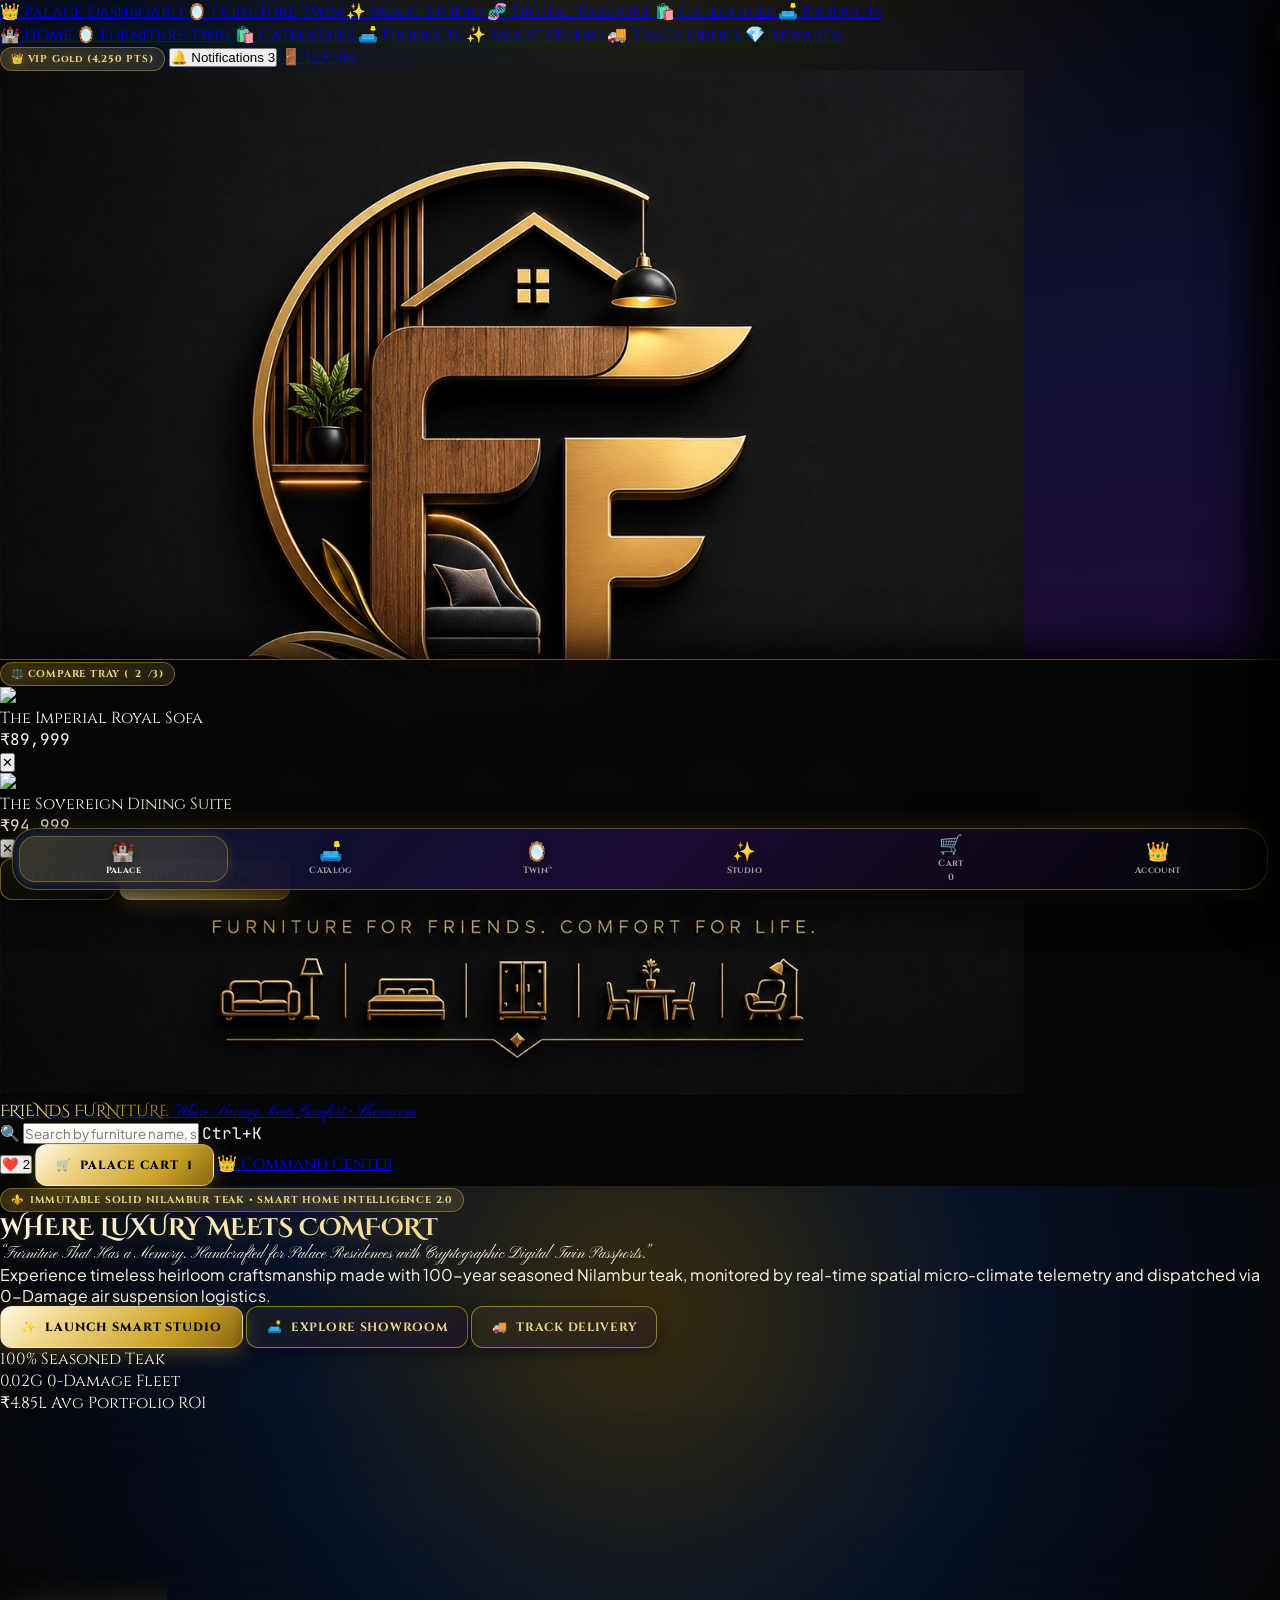
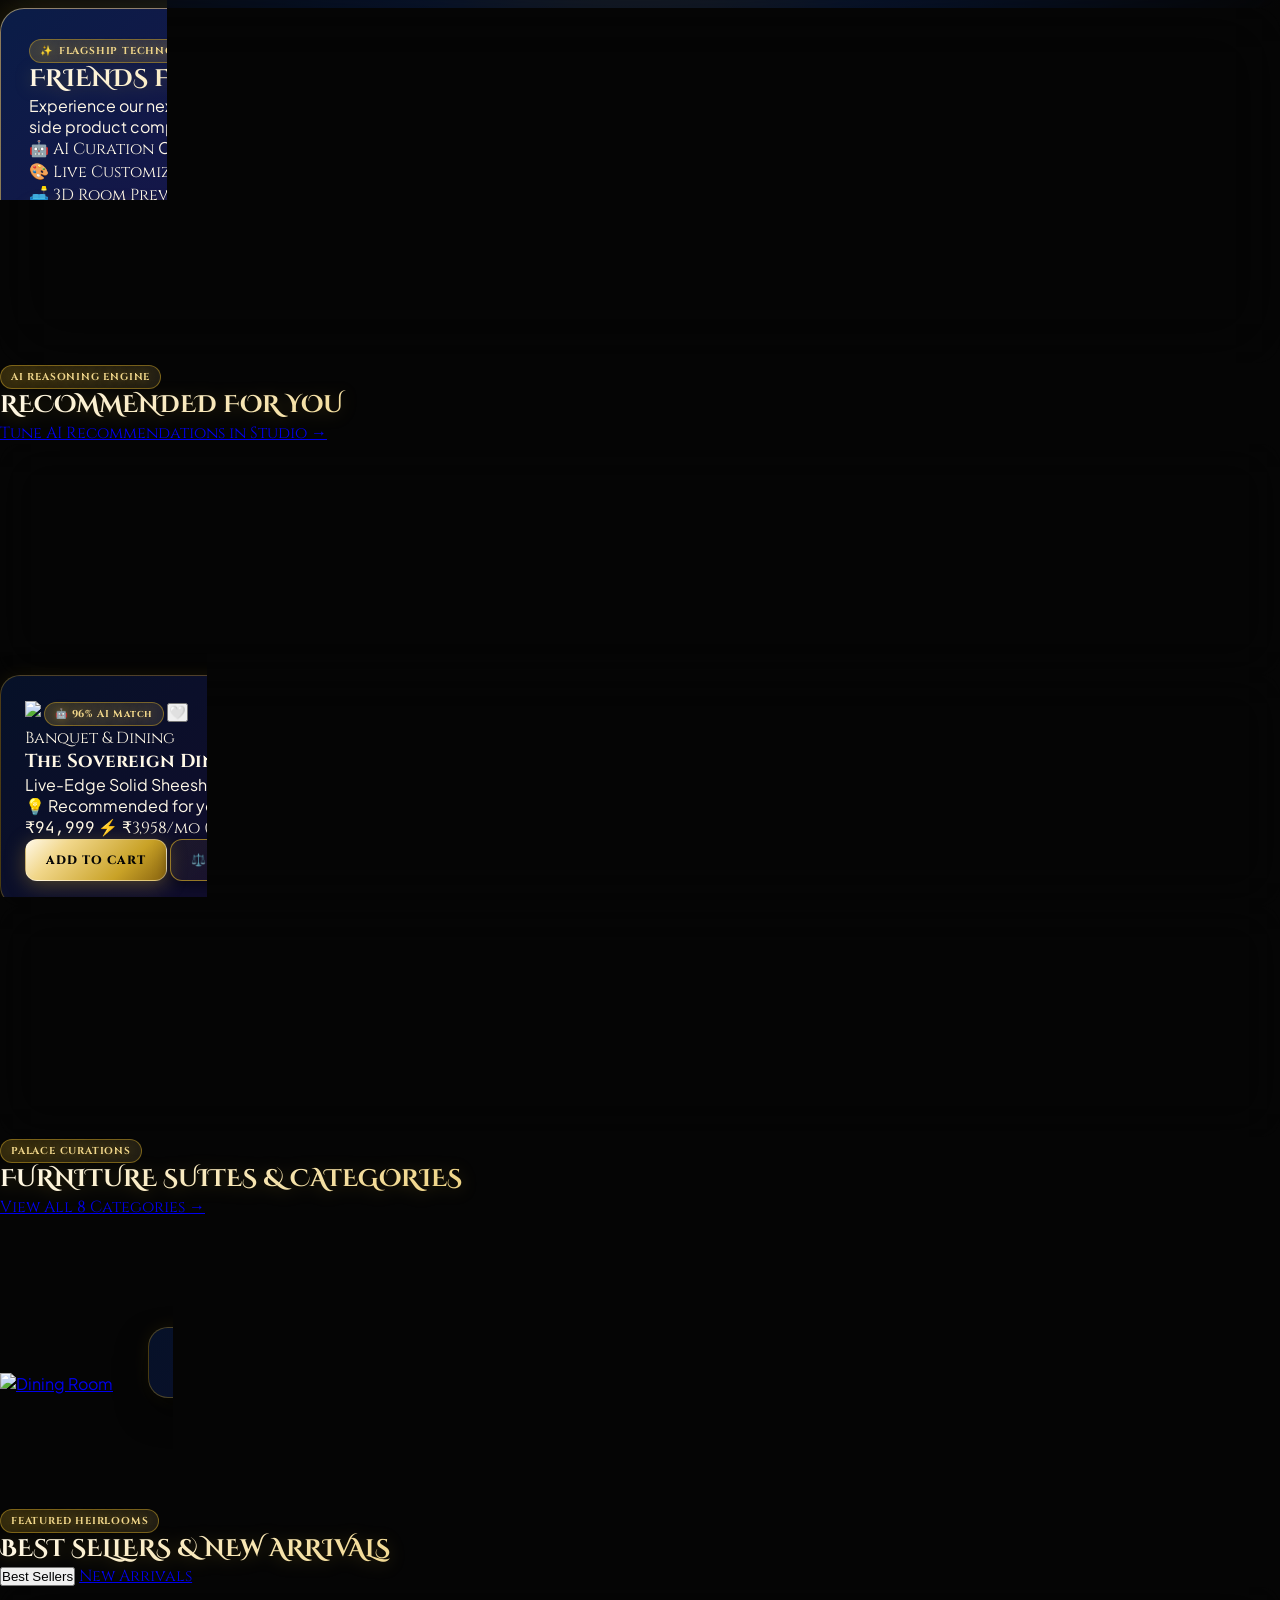
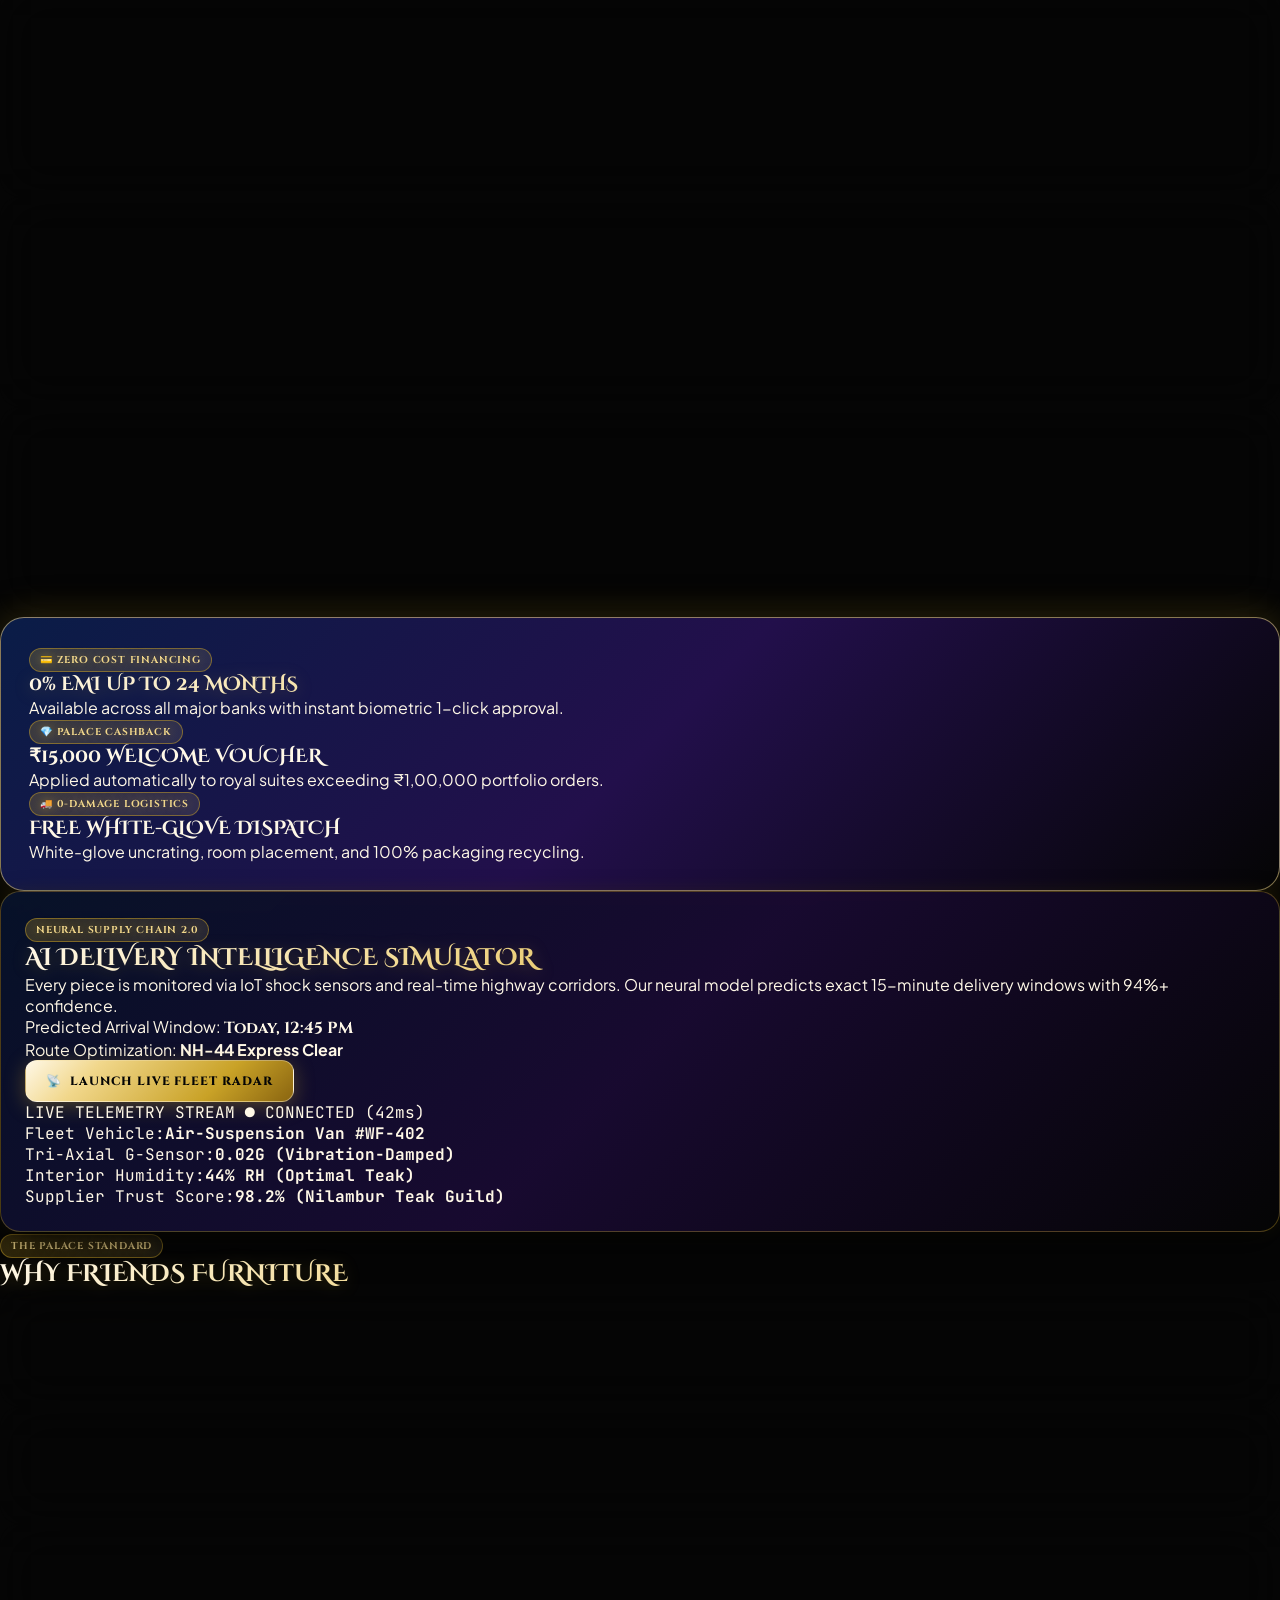
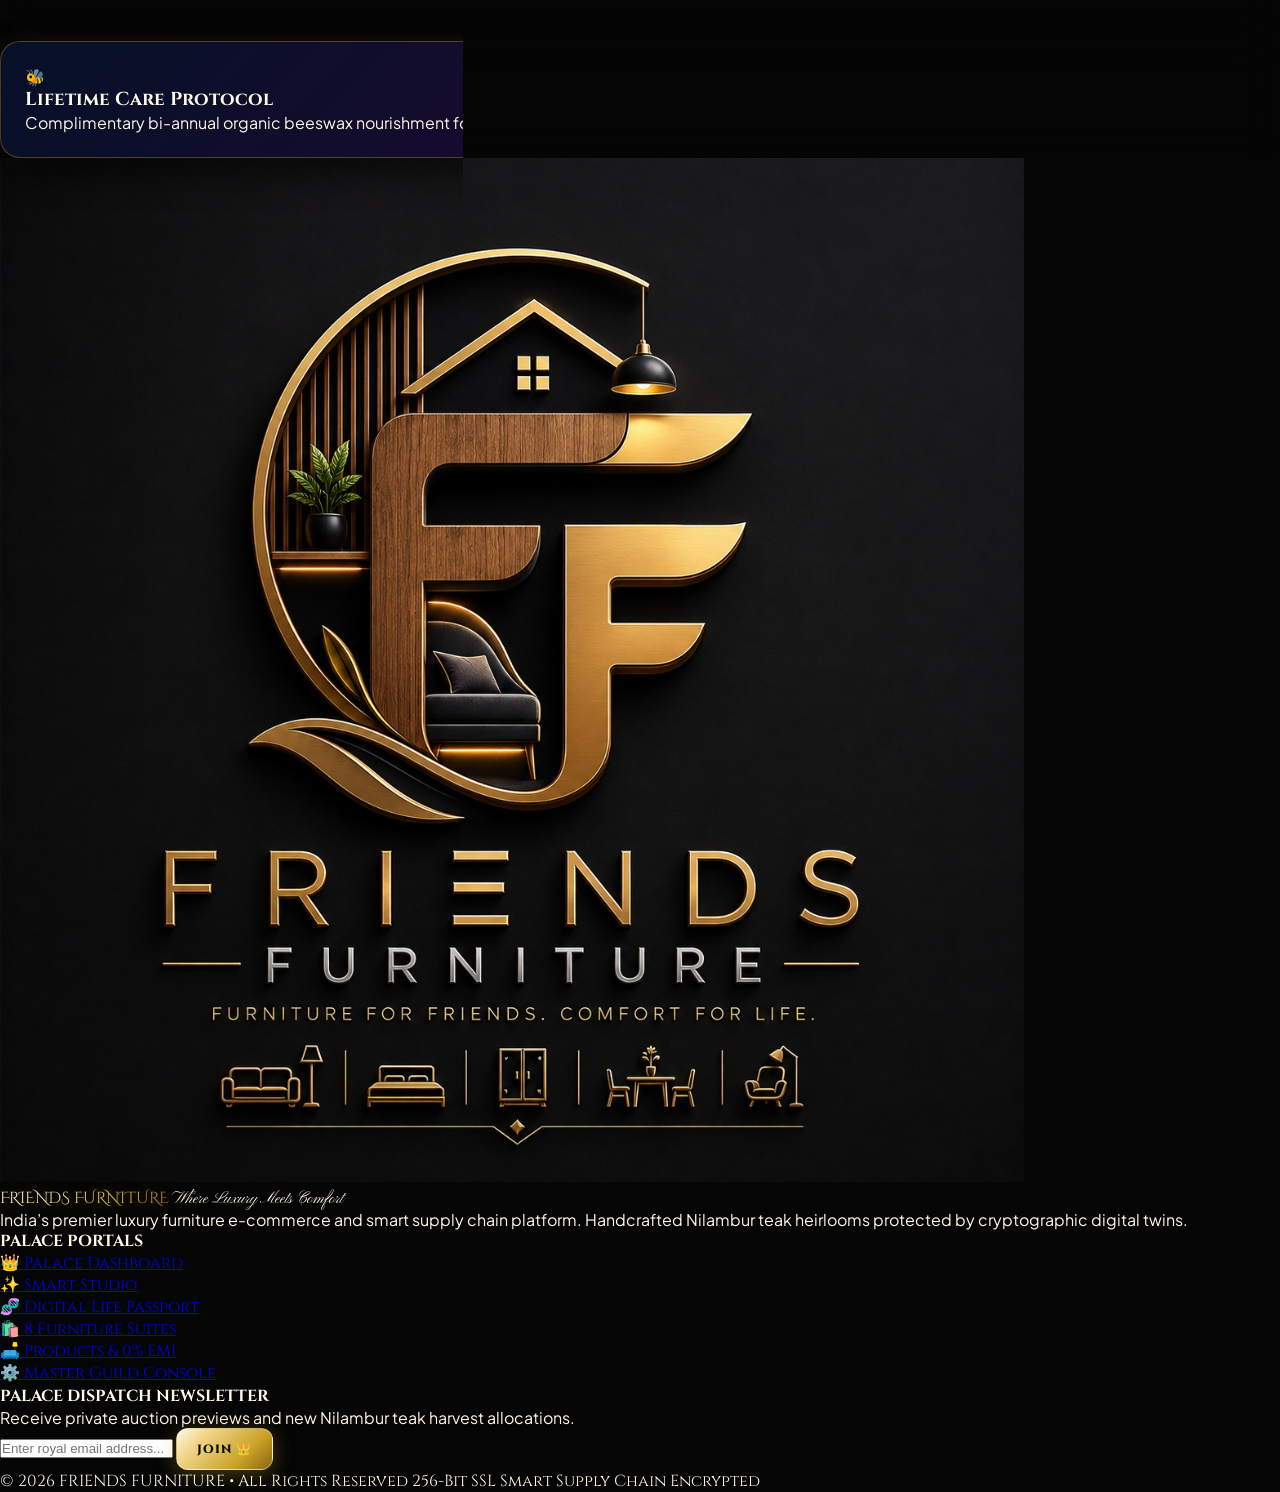
==== commit 4d63526c: "Add Royal Palace Typography Suite and PWA assets" ====
--- a/index.html
+++ b/index.html
@@ -5,10 +5,57 @@
   <meta name="viewport" content="width=device-width, initial-scale=1.0" />
   <title>FRIENDS FURNITURE — Where Luxury Meets Comfort | Smart Furniture E-Commerce</title>
 
-  <!-- Google Fonts: Cinzel Decorative, Cinzel, Playfair Display, Pinyon Script, Plus Jakarta Sans & JetBrains Mono -->
+  <meta name="description" content="Friends Furniture — Luxury smart furniture atelier crafted from solid Nilambur teak with cryptographic Digital Twins, 0% No-Cost EMI, and white-glove installation." />
+  <meta name="keywords" content="luxury furniture, teak wood sofa, digital twin furniture, friends furniture, Nilambur teak, king canopy bed, live edge dining" />
+  <meta name="theme-color" content="#C9A227" />
+
+  <!-- PWA Web App Manifest -->
+  <link rel="manifest" href="manifest.json" />
+  <link rel="apple-touch-icon" href="assets/friends-furniture-logo.jpg" />
+
+  <!-- OpenGraph / Facebook / WhatsApp Meta Tags -->
+  <meta property="og:type" content="website" />
+  <meta property="og:title" content="FRIENDS FURNITURE — Where Luxury Meets Comfort" />
+  <meta property="og:description" content="Nilambur Teak Craftsmanship, Cryptographic Digital Twins & Smart Interior Studio." />
+  <meta property="og:image" content="assets/friends-furniture-logo.jpg" />
+
+  <!-- Twitter Card -->
+  <meta name="twitter:card" content="summary_large_image" />
+  <meta name="twitter:title" content="FRIENDS FURNITURE — Luxury Smart Furniture" />
+  <meta name="twitter:description" content="Where Luxury Meets Comfort. Comfort For Life." />
+  <meta name="twitter:image" content="assets/friends-furniture-logo.jpg" />
+
+  <!-- Schema.org JSON-LD Structured Data -->
+  <script type="application/ld+json">
+  {
+    "@context": "https://schema.org",
+    "@type": "FurnitureStore",
+    "name": "Friends Furniture",
+    "image": "assets/friends-furniture-logo.jpg",
+    "description": "Luxury smart furniture platform crafted with seasoned Nilambur teak, digital twin telemetry, and white-glove delivery.",
+    "priceRange": "₹34,999 - ₹1,59,999",
+    "address": {
+      "@type": "PostalAddress",
+      "streetAddress": "Road No. 36, Jubilee Hills",
+      "addressLocality": "Hyderabad",
+      "addressRegion": "Telangana",
+      "postalCode": "500033",
+      "addressCountry": "IN"
+    },
+    "geo": {
+      "@type": "GeoCoordinates",
+      "latitude": 17.4319,
+      "longitude": 78.4073
+    },
+    "openingHours": "Mo-Su 10:00-21:00",
+    "telephone": "+919848022100"
+  }
+  </script>
+
+  <!-- Google Fonts: Royal Palace Typography Suite (Cinzel, Cinzel Decorative, Cormorant Garamond, Bodoni Moda, Marcellus, Playfair Display, Pinyon Script, Plus Jakarta Sans, JetBrains Mono) -->
   <link rel="preconnect" href="https://fonts.googleapis.com" />
   <link rel="preconnect" href="https://fonts.gstatic.com" crossorigin />
-  <link href="https://fonts.googleapis.com/css2?family=Cinzel+Decorative:wght@700;900&family=Cinzel:wght@500;600;700;800;900&family=Playfair+Display:ital,wght@0,600;0,700;1,400&family=Pinyon+Script&family=Plus+Jakarta+Sans:wght@300;400;500;600;700;800&family=JetBrains+Mono:wght@400;500;600;700&display=swap" rel="stylesheet" />
+  <link href="https://fonts.googleapis.com/css2?family=Bodoni+Moda:ital,opsz,wght@0,6..96,400..900;1,6..96,400..900&family=Cinzel+Decorative:wght@700;900&family=Cinzel:wght@400;500;600;700;800;900&family=Cormorant+Garamond:ital,wght@0,400;0,500;0,600;0,700;1,400;1,600;1,700&family=Marcellus&family=Pinyon+Script&family=Playfair+Display:ital,wght@0,400;0,600;0,700;0,800;0,900;1,400;1,600;1,700&family=Plus+Jakarta+Sans:wght@300;400;500;600;700;800&family=JetBrains+Mono:wght@400;500;600;700&display=swap" rel="stylesheet" />
 
   <!-- Tailwind CSS CDN -->
   <script src="https://cdn.tailwindcss.com"></script>
@@ -29,9 +76,13 @@
           fontFamily: {
             cinzel: ['"Cinzel"', 'serif'],
             cinzelDecor: ['"Cinzel Decorative"', 'serif'],
+            cormorant: ['"Cormorant Garamond"', '"Garamond"', 'Georgia', 'serif'],
+            bodoni: ['"Bodoni Moda"', '"Didot"', 'serif'],
+            marcellus: ['"Marcellus"', 'serif'],
             pinyon: ['"Pinyon Script"', 'cursive'],
             serif: ['"Playfair Display"', 'Georgia', 'serif'],
-            sans: ['"Plus Jakarta Sans"', 'sans-serif'],
+            playfair: ['"Playfair Display"', 'Georgia', 'serif'],
+            sans: ['"Plus Jakarta Sans"', 'system-ui', 'sans-serif'],
             mono: ['"JetBrains Mono"', 'monospace']
           }
         }
--- a/styles.css
+++ b/styles.css
@@ -3,9 +3,20 @@
    “Where Luxury Meets Comfort. Furniture For Friends. Comfort For Life.”
    ========================================================================== */
 
-@import url('https://fonts.googleapis.com/css2?family=Cinzel+Decorative:wght@700;900&family=Cinzel:wght@500;600;700;800;900&family=Playfair+Display:ital,wght@0,400;0,600;0,700;0,800;0,900;1,400;1,600;1,700&family=Pinyon+Script&family=Plus+Jakarta+Sans:wght@300;400;500;600;700;800&family=JetBrains+Mono:wght@400;500;600;700&display=swap');
+@import url('https://fonts.googleapis.com/css2?family=Bodoni+Moda:ital,opsz,wght@0,6..96,400..900;1,6..96,400..900&family=Cinzel+Decorative:wght@700;900&family=Cinzel:wght@400;500;600;700;800;900&family=Cormorant+Garamond:ital,wght@0,400;0,500;0,600;0,700;1,400;1,600;1,700&family=Marcellus&family=Pinyon+Script&family=Playfair+Display:ital,wght@0,400;0,600;0,700;0,800;0,900;1,400;1,600;1,700&family=Plus+Jakarta+Sans:wght@300;400;500;600;700;800&family=JetBrains+Mono:wght@400;500;600;700&display=swap');
 
 :root {
+  /* Royal Palace Typography Suite */
+  --font-cinzel: 'Cinzel', serif;
+  --font-cinzel-decor: 'Cinzel Decorative', serif;
+  --font-cormorant: 'Cormorant Garamond', 'Garamond', Georgia, serif;
+  --font-bodoni: 'Bodoni Moda', 'Didot', Georgia, serif;
+  --font-marcellus: 'Marcellus', serif;
+  --font-playfair: 'Playfair Display', Georgia, serif;
+  --font-pinyon: 'Pinyon Script', cursive;
+  --font-sans: 'Plus Jakarta Sans', system-ui, -apple-system, sans-serif;
+  --font-mono: 'JetBrains Mono', monospace;
+
   /* Brand Color Palette */
   --royal-navy: #07142F;
   --royal-purple: #1B0B36;
@@ -46,7 +57,7 @@
 }
 
 body {
-  font-family: 'Plus Jakarta Sans', system-ui, -apple-system, sans-serif;
+  font-family: var(--font-sans);
   background-color: #050505;
   background-image: 
     radial-gradient(circle at 50% -10%, rgba(201, 162, 39, 0.14) 0%, transparent 45%),
@@ -88,14 +99,87 @@
 }
 
 /* ==========================================================================
-   2. TYPOGRAPHY SYSTEM
-   ========================================================================== */
-.font-cinzel { font-family: 'Cinzel', serif; }
-.font-cinzelDecor { font-family: 'Cinzel Decorative', serif; }
-.font-pinyon { font-family: 'Pinyon Script', cursive; }
-.font-serif { font-family: 'Playfair Display', Georgia, serif; }
-.font-sans { font-family: 'Plus Jakarta Sans', sans-serif; }
-.font-mono { font-family: 'JetBrains Mono', monospace; }
+   2. ROYAL PALACE TYPOGRAPHY SYSTEM
+   ========================================================================== */
+.font-cinzel { font-family: var(--font-cinzel); }
+.font-cinzelDecor, .font-cinzel-decor { font-family: var(--font-cinzel-decor); }
+.font-cormorant { font-family: var(--font-cormorant); }
+.font-bodoni { font-family: var(--font-bodoni); }
+.font-marcellus { font-family: var(--font-marcellus); }
+.font-playfair { font-family: var(--font-playfair); }
+.font-serif { font-family: var(--font-playfair); }
+.font-pinyon, .font-royal-script { font-family: var(--font-pinyon); }
+.font-sans { font-family: var(--font-sans); }
+.font-mono { font-family: var(--font-mono); }
+
+/* Royal Typography Component Classes */
+.royal-heading-imperial {
+  font-family: var(--font-cinzel-decor);
+  font-weight: 900;
+  letter-spacing: 0.06em;
+  text-transform: uppercase;
+}
+
+.royal-heading-palace {
+  font-family: var(--font-cinzel);
+  font-weight: 700;
+  letter-spacing: 0.08em;
+  text-transform: uppercase;
+}
+
+.royal-heading-noble {
+  font-family: var(--font-cormorant);
+  font-weight: 600;
+  letter-spacing: 0.03em;
+}
+
+.royal-heading-haute {
+  font-family: var(--font-bodoni);
+  font-weight: 700;
+  letter-spacing: 0.04em;
+}
+
+.royal-tagline {
+  font-family: var(--font-pinyon);
+  font-size: 1.35rem;
+  color: #F1D78B;
+  letter-spacing: 0.04em;
+  line-height: 1.4;
+  text-shadow: 0 0 15px rgba(241, 215, 139, 0.4);
+}
+
+.royal-badge {
+  font-family: var(--font-cinzel);
+  font-weight: 800;
+  font-size: 0.65rem;
+  text-transform: uppercase;
+  letter-spacing: 0.12em;
+  padding: 0.25rem 0.75rem;
+  border-radius: 9999px;
+  background: linear-gradient(135deg, rgba(201, 162, 39, 0.2), rgba(241, 215, 139, 0.08));
+  border: 1px solid rgba(201, 162, 39, 0.5);
+  color: #FFF8E7;
+  display: inline-flex;
+  align-items: center;
+  gap: 0.35rem;
+}
+
+.royal-quote {
+  font-family: var(--font-cormorant);
+  font-style: italic;
+  font-size: 1.25rem;
+  line-height: 1.6;
+  color: #FFF8E7;
+}
+
+.royal-seal {
+  font-family: var(--font-pinyon);
+  font-size: 1.85rem;
+  color: #F1D78B;
+  display: inline-block;
+  transform: rotate(-3deg);
+  filter: drop-shadow(0 2px 8px rgba(201, 162, 39, 0.5));
+}
 
 .gold-gradient-text {
   background: linear-gradient(135deg, #FFF8E7 0%, #F1D78B 35%, #C9A227 75%, #8A6510 100%);
@@ -591,3 +675,390 @@
   background: #C9A227;
   border-radius: 4px;
 }
+
+/* ==========================================================================
+   11. MOBILE PHONE & TABLET RESPONSIVE SYSTEM (LUXURY APP-LIKE UI)
+   ========================================================================== */
+
+/* Remove grey tap overlay on iOS/Android */
+* {
+  -webkit-tap-highlight-color: transparent;
+}
+
+/* Active touch feedback (Haptic tap feel) */
+button:active,
+.btn-gold:active,
+.btn-outline-gold:active,
+.palace-card:active,
+.mobile-nav-item:active {
+  transform: scale(0.97) !important;
+  transition: transform 0.12s cubic-bezier(0.4, 0, 0.2, 1) !important;
+}
+
+/* Floating Luxury Mobile Bottom Navigation Dock (Phones < 768px) */
+.mobile-nav-dock {
+  position: fixed;
+  bottom: 10px;
+  left: 12px;
+  right: 12px;
+  height: 62px;
+  background: linear-gradient(135deg, rgba(7, 20, 47, 0.92) 0%, rgba(27, 11, 54, 0.94) 50%, rgba(5, 5, 5, 0.96) 100%);
+  backdrop-filter: blur(28px);
+  -webkit-backdrop-filter: blur(28px);
+  border: 1.5px solid rgba(201, 162, 39, 0.45);
+  border-radius: 24px;
+  box-shadow: 0 12px 40px rgba(0, 0, 0, 0.95), 0 0 25px rgba(201, 162, 39, 0.25);
+  display: flex;
+  align-items: center;
+  justify-content: space-around;
+  z-index: 60;
+  padding: 4px 6px;
+  padding-bottom: max(4px, env(safe-area-inset-bottom, 0px));
+  transition: all 0.3s cubic-bezier(0.4, 0, 0.2, 1);
+}
+
+.mobile-nav-item {
+  display: flex;
+  flex-direction: column;
+  align-items: center;
+  justify-content: center;
+  text-decoration: none;
+  color: #a8a29e;
+  font-family: 'Cinzel', serif;
+  font-size: 9px;
+  font-weight: 700;
+  letter-spacing: 0.04em;
+  gap: 2px;
+  flex: 1;
+  min-height: 46px;
+  border-radius: 16px;
+  touch-action: manipulation;
+  transition: all 0.25s ease;
+}
+
+.mobile-nav-item.active {
+  color: #FFF8E7;
+  background: linear-gradient(135deg, rgba(201, 162, 39, 0.25), rgba(241, 215, 139, 0.1));
+  border: 1px solid rgba(201, 162, 39, 0.4);
+  box-shadow: 0 0 12px rgba(201, 162, 39, 0.2);
+}
+
+.mobile-nav-item .nav-icon {
+  font-size: 19px;
+  line-height: 1;
+  filter: drop-shadow(0 2px 4px rgba(0, 0, 0, 0.5));
+}
+
+/* Ensure body doesn't hide content behind the mobile dock on small screens */
+@media (max-width: 768px) {
+  body {
+    padding-bottom: calc(78px + env(safe-area-inset-bottom, 0px));
+  }
+
+  /* Luxury fluid typography on phones */
+  h1, .text-4xl, .text-5xl, .text-6xl {
+    font-size: clamp(1.75rem, 6.5vw, 2.6rem) !important;
+    line-height: 1.18 !important;
+    letter-spacing: -0.01em !important;
+  }
+
+  h2, .text-3xl {
+    font-size: clamp(1.35rem, 5.2vw, 1.85rem) !important;
+    line-height: 1.25 !important;
+  }
+
+  h3, .text-2xl {
+    font-size: clamp(1.15rem, 4.2vw, 1.4rem) !important;
+  }
+
+  /* Prevent inputs from triggering auto-zoom on iOS */
+  input[type="text"],
+  input[type="email"],
+  input[type="password"],
+  input[type="number"],
+  input[type="search"],
+  select,
+  textarea {
+    font-size: 16px !important;
+    border-radius: 14px !important;
+  }
+
+  /* Mobile drawers convert to bottom sheets on phones */
+  .drawer-panel {
+    top: auto;
+    bottom: 0;
+    left: 0;
+    right: 0;
+    max-width: 100%;
+    height: 85vh;
+    border-left: none;
+    border-top: 2px solid rgba(201, 162, 39, 0.6);
+    border-radius: 28px 28px 0 0;
+    transform: translateY(100%);
+    box-shadow: 0 -20px 60px rgba(0, 0, 0, 0.98);
+  }
+
+  .drawer-panel.open {
+    transform: translateY(0);
+  }
+
+  /* Search modal full width on phone */
+  .search-modal-backdrop {
+    padding: 0.75rem;
+    align-items: center;
+  }
+
+  .search-modal-panel {
+    border-radius: 20px;
+    max-height: 90vh;
+    overflow-y: auto;
+  }
+
+  /* Mobile responsive 2-column card grid with neat padding */
+  .grid-cols-2 {
+    gap: 0.65rem !important;
+  }
+
+  .palace-card {
+    border-radius: 1.25rem !important;
+    padding: 1rem !important;
+  }
+
+  /* Smooth horizontal scrolling for chips and categories */
+  .overflow-x-auto {
+    -webkit-overflow-scrolling: touch;
+    scroll-snap-type: x mandatory;
+    scrollbar-width: none;
+  }
+  .overflow-x-auto::-webkit-scrollbar {
+    display: none;
+  }
+
+  /* Touch buttons min 44px height with curved corners */
+  button, .btn-gold, .btn-outline-gold, a.btn-gold, a.btn-outline-gold {
+    min-height: 44px;
+    border-radius: 14px;
+    display: inline-flex;
+    align-items: center;
+    justify-content: center;
+  }
+
+  /* Compact tracking timeline on small phones */
+  .timeline-node {
+    width: 24px;
+    height: 24px;
+    font-size: 10px;
+  }
+
+  /* Map container height for small phone screens */
+  #ff-tracking-leaflet-map {
+    height: 180px !important;
+    border-radius: 14px !important;
+  }
+}
+
+@media (max-width: 480px) {
+  .palace-container {
+    padding-left: 0.75rem;
+    padding-right: 0.75rem;
+  }
+
+  /* Proclamation bar compact size */
+  #proclamationBar {
+    font-size: 8.5px !important;
+    padding: 3px 6px !important;
+    letter-spacing: 0.05em !important;
+  }
+}
+
+/* ==========================================================================
+   14. ROYAL MULTI-STEP CHECKOUT & PAYMENT SIMULATION STYLES
+   ========================================================================== */
+.checkout-step-indicator {
+  display: flex;
+  align-items: center;
+  justify-content: center;
+  position: relative;
+}
+.checkout-step-node {
+  width: 32px;
+  height: 32px;
+  border-radius: 50%;
+  display: flex;
+  align-items: center;
+  justify-content: center;
+  font-weight: 800;
+  font-family: 'Cinzel', serif;
+  font-size: 12px;
+  background: #050505;
+  border: 2px solid rgba(201, 162, 39, 0.4);
+  color: #a8a29e;
+  z-index: 2;
+  transition: all 0.3s ease;
+}
+.checkout-step-node.active {
+  border-color: #F1D78B;
+  background: linear-gradient(135deg, #C9A227, #F1D78B);
+  color: #050505;
+  box-shadow: 0 0 18px rgba(201, 162, 39, 0.7);
+}
+.checkout-step-node.completed {
+  border-color: #10b981;
+  background: #10b981;
+  color: #ffffff;
+}
+.checkout-step-line {
+  flex: 1;
+  height: 2px;
+  background: rgba(201, 162, 39, 0.25);
+  margin: 0 8px;
+}
+.checkout-step-line.completed {
+  background: #10b981;
+}
+
+/* Simulated QR Pulse */
+.qr-scanner-box {
+  background: #ffffff;
+  padding: 1rem;
+  border-radius: 1.25rem;
+  box-shadow: 0 0 35px rgba(201, 162, 39, 0.4);
+  position: relative;
+  display: inline-block;
+}
+.qr-scanner-box::after {
+  content: '';
+  position: absolute;
+  top: 0;
+  left: 0;
+  right: 0;
+  height: 3px;
+  background: linear-gradient(90deg, transparent, #C9A227, #F1D78B, transparent);
+  box-shadow: 0 0 12px #F1D78B;
+  animation: qrScanLine 2s infinite ease-in-out;
+}
+@keyframes qrScanLine {
+  0% { top: 5%; opacity: 0; }
+  50% { opacity: 1; }
+  100% { top: 95%; opacity: 0; }
+}
+
+/* ==========================================================================
+   15. ROYAL AI INTERIOR CONCIERGE FLOATING WIDGET
+   ========================================================================== */
+.ff-ai-concierge-trigger {
+  position: fixed;
+  bottom: 80px;
+  right: 24px;
+  z-index: 45;
+  display: flex;
+  align-items: center;
+  gap: 8px;
+  padding: 10px 18px;
+  background: linear-gradient(135deg, #07142F 0%, #1B0B36 50%, #050505 100%);
+  border: 1.5px solid #C9A227;
+  border-radius: 9999px;
+  color: #FFF8E7;
+  font-family: 'Cinzel', serif;
+  font-weight: 700;
+  font-size: 11px;
+  box-shadow: 0 10px 30px rgba(0, 0, 0, 0.8), 0 0 20px rgba(201, 162, 39, 0.35);
+  cursor: pointer;
+  transition: all 0.3s cubic-bezier(0.4, 0, 0.2, 1);
+}
+.ff-ai-concierge-trigger:hover {
+  transform: translateY(-3px) scale(1.03);
+  border-color: #F1D78B;
+  box-shadow: 0 15px 40px rgba(0, 0, 0, 0.9), 0 0 30px rgba(201, 162, 39, 0.6);
+}
+.ff-ai-pulse-dot {
+  width: 8px;
+  height: 8px;
+  background-color: #F1D78B;
+  border-radius: 50%;
+  animation: pulseDot 1.8s infinite;
+}
+@keyframes pulseDot {
+  0%, 100% { transform: scale(1); opacity: 1; }
+  50% { transform: scale(1.4); opacity: 0.6; }
+}
+
+.ff-ai-chat-window {
+  position: fixed;
+  bottom: 90px;
+  right: 24px;
+  width: 380px;
+  max-width: calc(100vw - 32px);
+  height: 540px;
+  max-height: calc(100vh - 120px);
+  background: linear-gradient(135deg, rgba(7, 20, 47, 0.95) 0%, rgba(27, 11, 54, 0.97) 50%, rgba(5, 5, 5, 0.99) 100%);
+  backdrop-filter: blur(28px);
+  border: 1.5px solid rgba(201, 162, 39, 0.6);
+  border-radius: 24px;
+  box-shadow: 0 25px 60px rgba(0, 0, 0, 0.95), 0 0 35px rgba(201, 162, 39, 0.3);
+  z-index: 50;
+  display: flex;
+  flex-direction: column;
+  overflow: hidden;
+  transform: scale(0.9) translateY(20px);
+  opacity: 0;
+  pointer-events: none;
+  transition: all 0.3s cubic-bezier(0.4, 0, 0.2, 1);
+}
+.ff-ai-chat-window.open {
+  transform: scale(1) translateY(0);
+  opacity: 1;
+  pointer-events: auto;
+}
+
+.ai-bubble-user {
+  background: linear-gradient(135deg, #C9A227, #F1D78B);
+  color: #050505;
+  font-weight: 600;
+  border-radius: 18px 18px 4px 18px;
+  padding: 10px 14px;
+  font-size: 11.5px;
+  max-width: 85%;
+  align-self: flex-end;
+  box-shadow: 0 4px 12px rgba(0, 0, 0, 0.4);
+}
+.ai-bubble-bot {
+  background: rgba(255, 255, 255, 0.07);
+  border: 1px solid rgba(201, 162, 39, 0.3);
+  color: #FFF8E7;
+  border-radius: 18px 18px 18px 4px;
+  padding: 12px 14px;
+  font-size: 11.5px;
+  max-width: 90%;
+  align-self: flex-start;
+  box-shadow: 0 4px 15px rgba(0, 0, 0, 0.5);
+  line-height: 1.5;
+}
+
+/* ==========================================================================
+   16. PRINTABLE ROYAL CERTIFICATE & INVOICE (@media print)
+   ========================================================================== */
+@media print {
+  body * {
+    visibility: hidden;
+  }
+  #ff-invoice-printable-area, #ff-invoice-printable-area * {
+    visibility: visible;
+  }
+  #ff-invoice-printable-area {
+    position: absolute;
+    left: 0;
+    top: 0;
+    width: 100%;
+    margin: 0;
+    padding: 20px;
+    background: #ffffff !important;
+    color: #111827 !important;
+    border: 3px double #C9A227 !important;
+  }
+  .no-print {
+    display: none !important;
+  }
+}
+
+
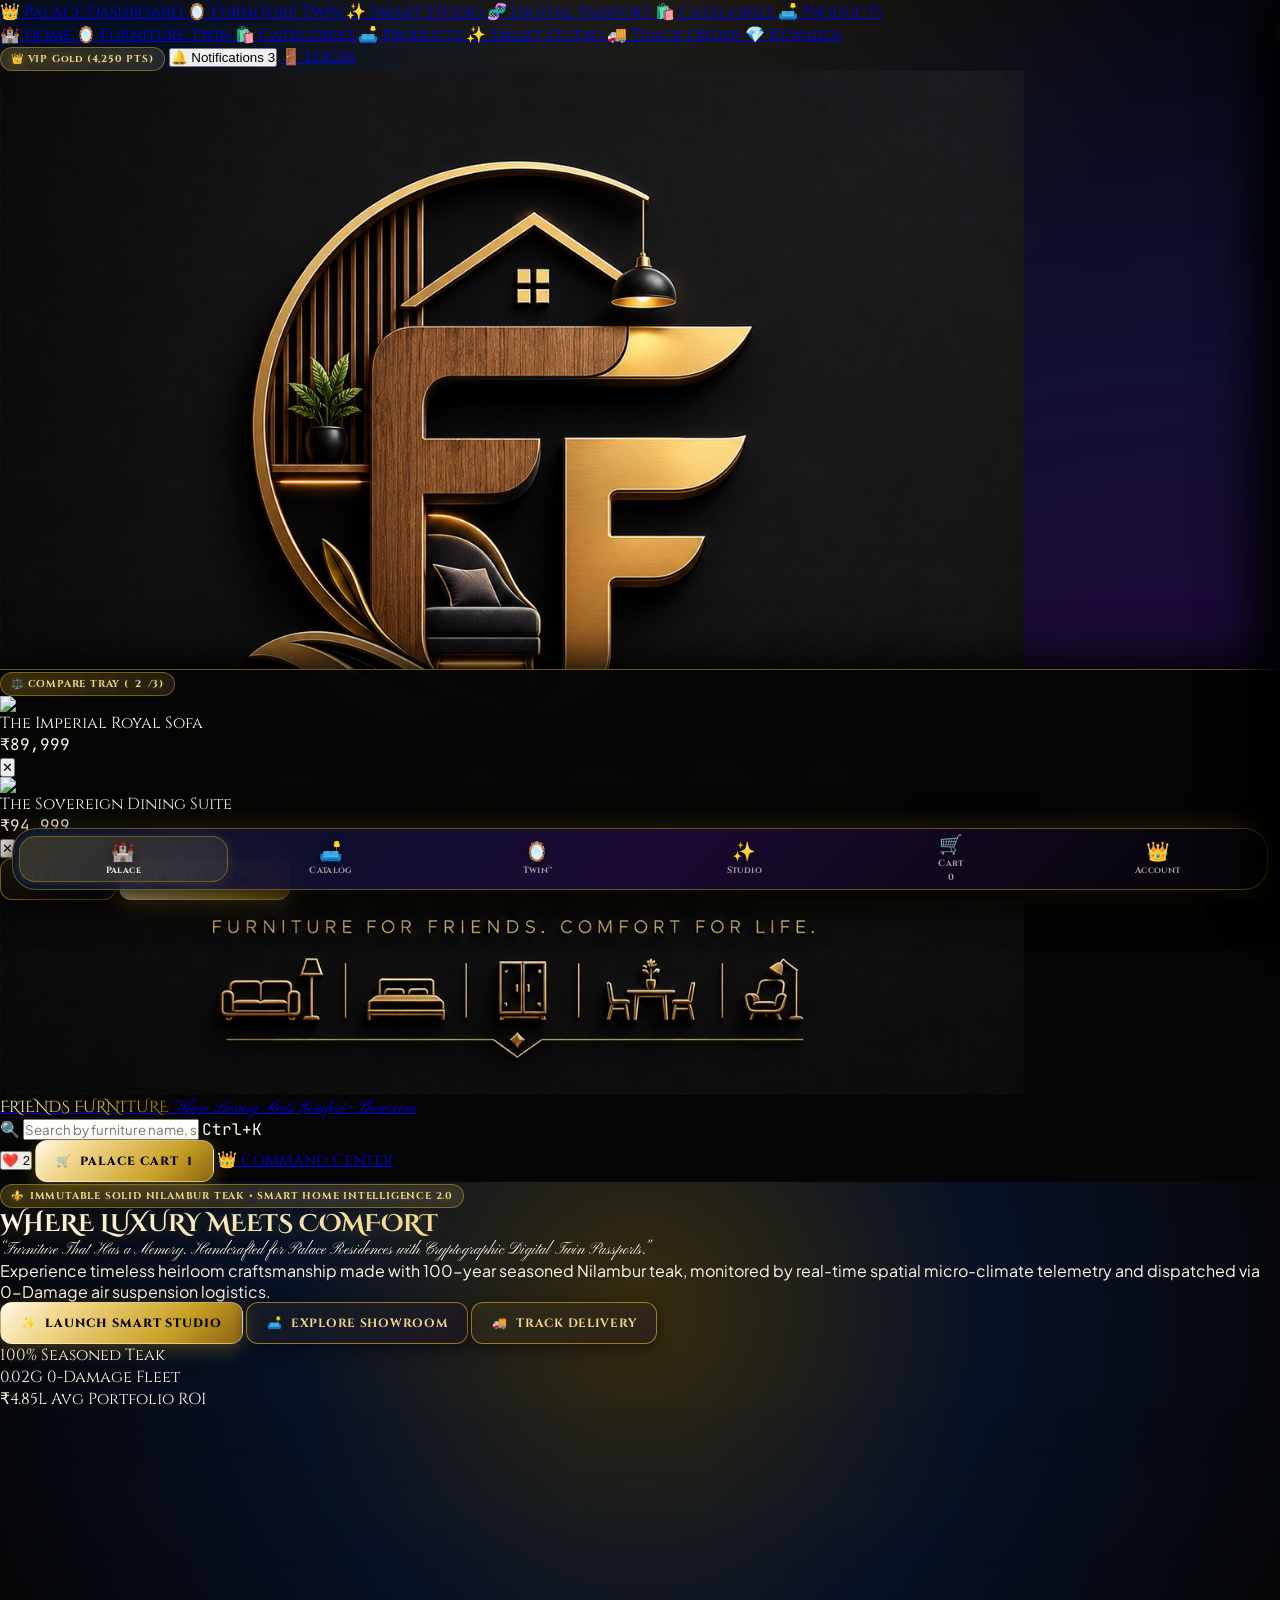
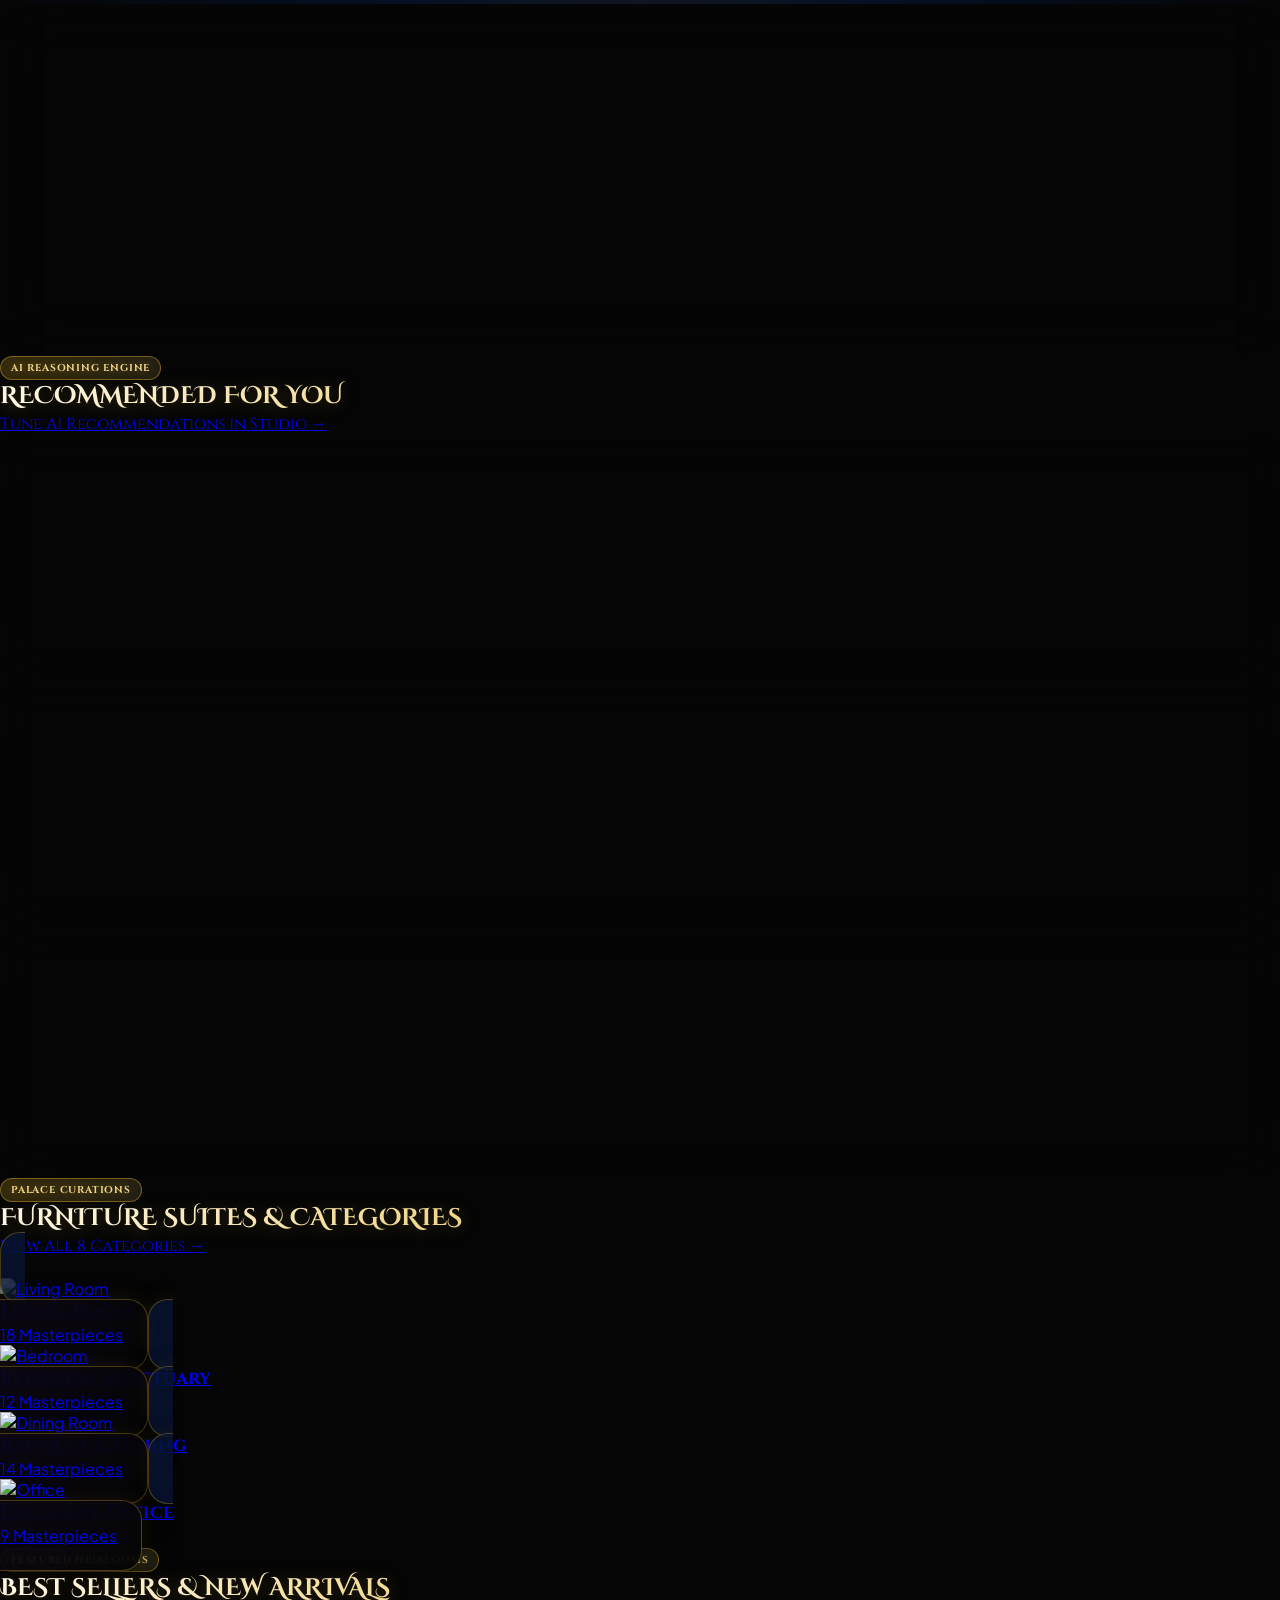
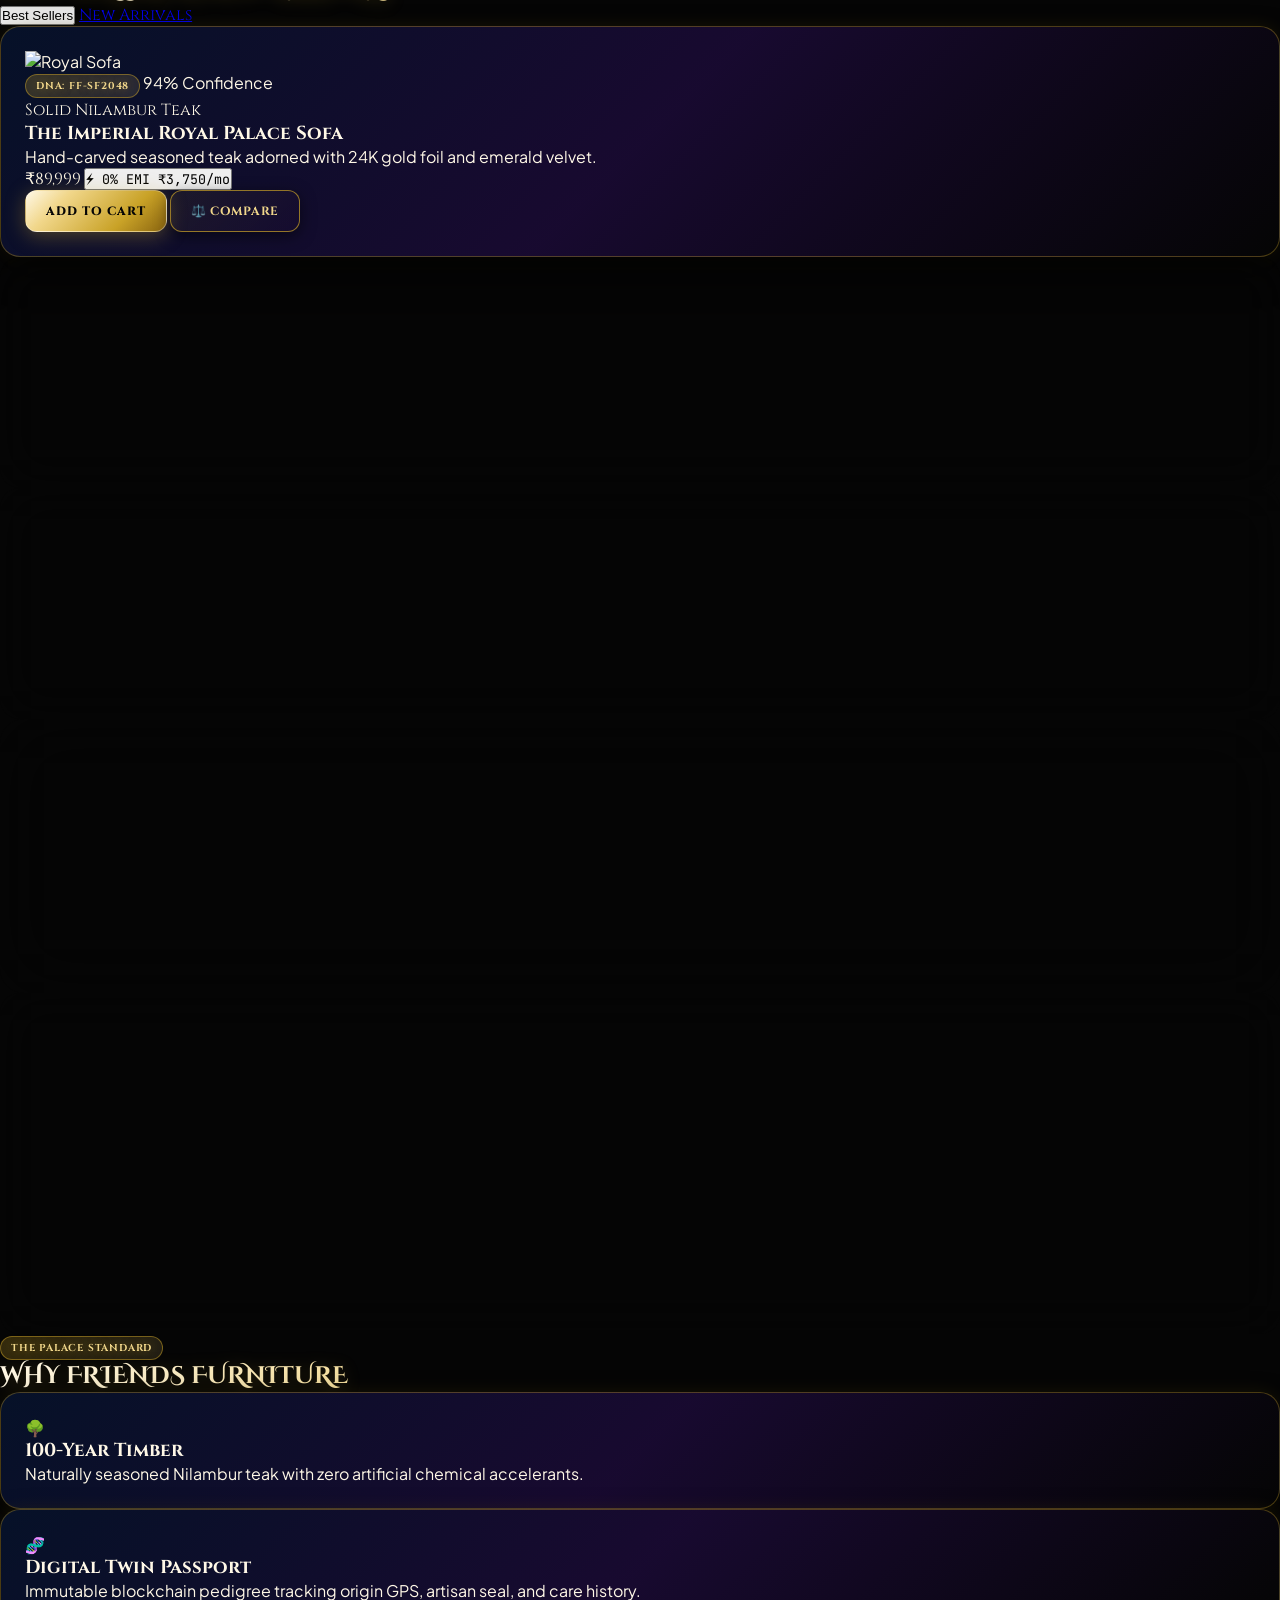
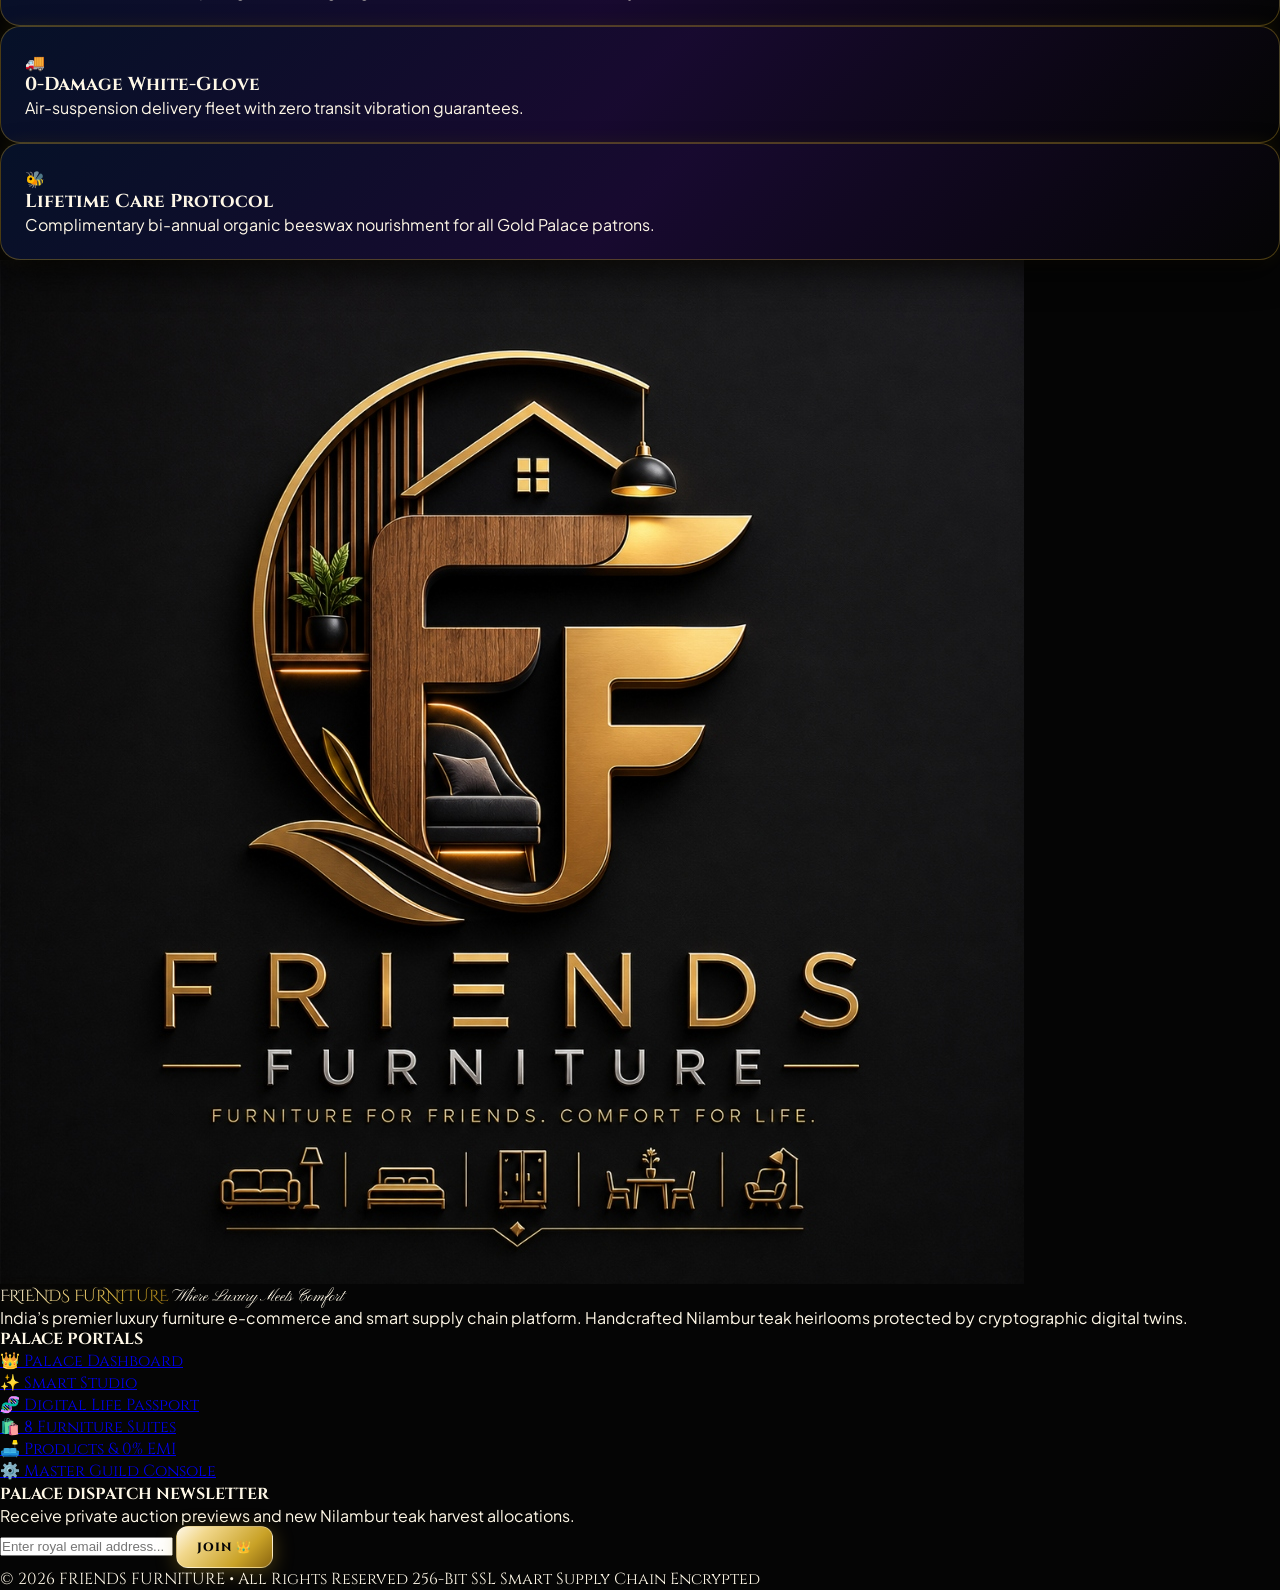
==== commit dc6112d1: "Fix all 404 image URLs, add universal image error recovery, and fix ServiceWorker paths" ====
--- a/index.html
+++ b/index.html
@@ -3,6 +3,7 @@
 <head>
   <meta charset="UTF-8" />
   <meta name="viewport" content="width=device-width, initial-scale=1.0" />
+  <meta name="referrer" content="no-referrer-when-downgrade" />
   <title>FRIENDS FURNITURE — Where Luxury Meets Comfort | Smart Furniture E-Commerce</title>
 
   <meta name="description" content="Friends Furniture — Luxury smart furniture atelier crafted from solid Nilambur teak with cryptographic Digital Twins, 0% No-Cost EMI, and white-glove installation." />
--- a/styles.css
+++ b/styles.css
@@ -72,6 +72,15 @@
   -webkit-font-smoothing: antialiased;
 }
 
+/* 🖼️ Resilient Responsive Images */
+img {
+  max-width: 100%;
+  height: auto;
+  display: block;
+  image-rendering: -webkit-optimize-contrast;
+}
+
+
 /* ==========================================================================
    1. GLOBAL CONTAINER ALIGNMENT
    ========================================================================== */
